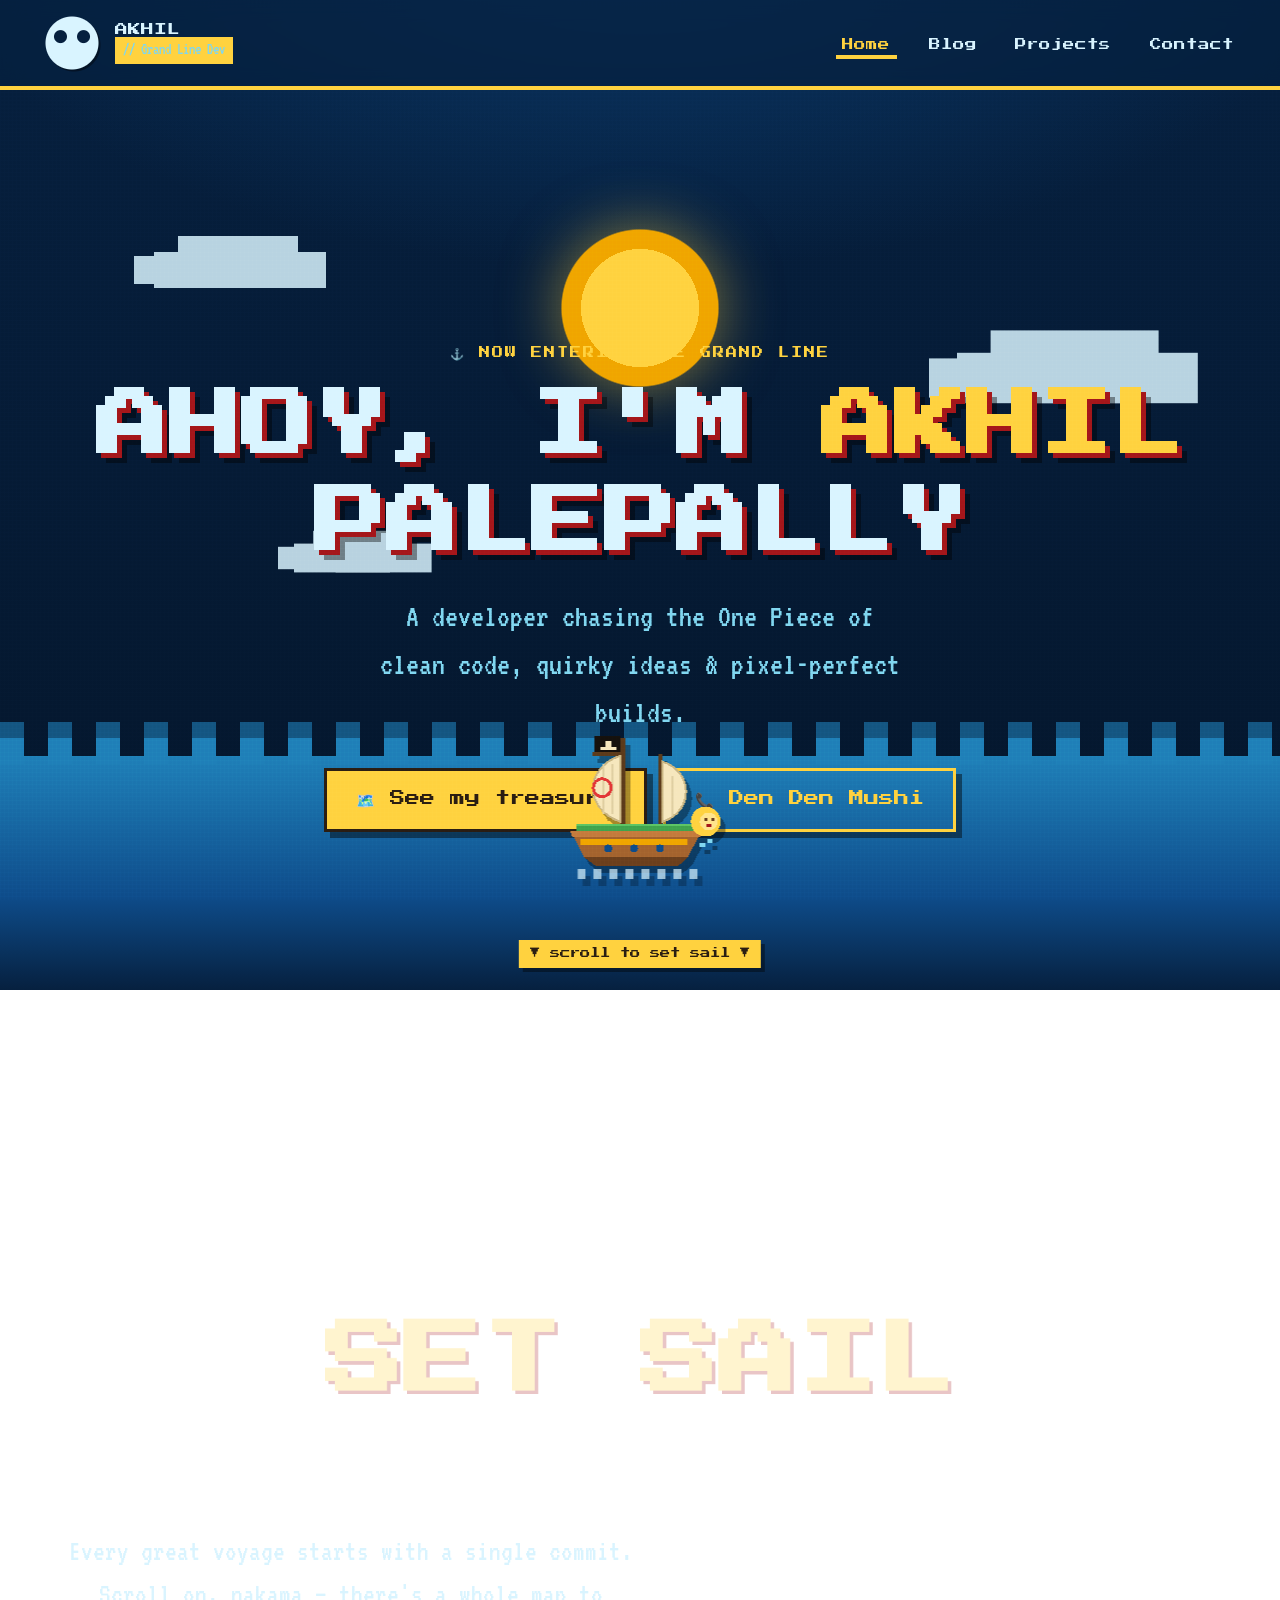
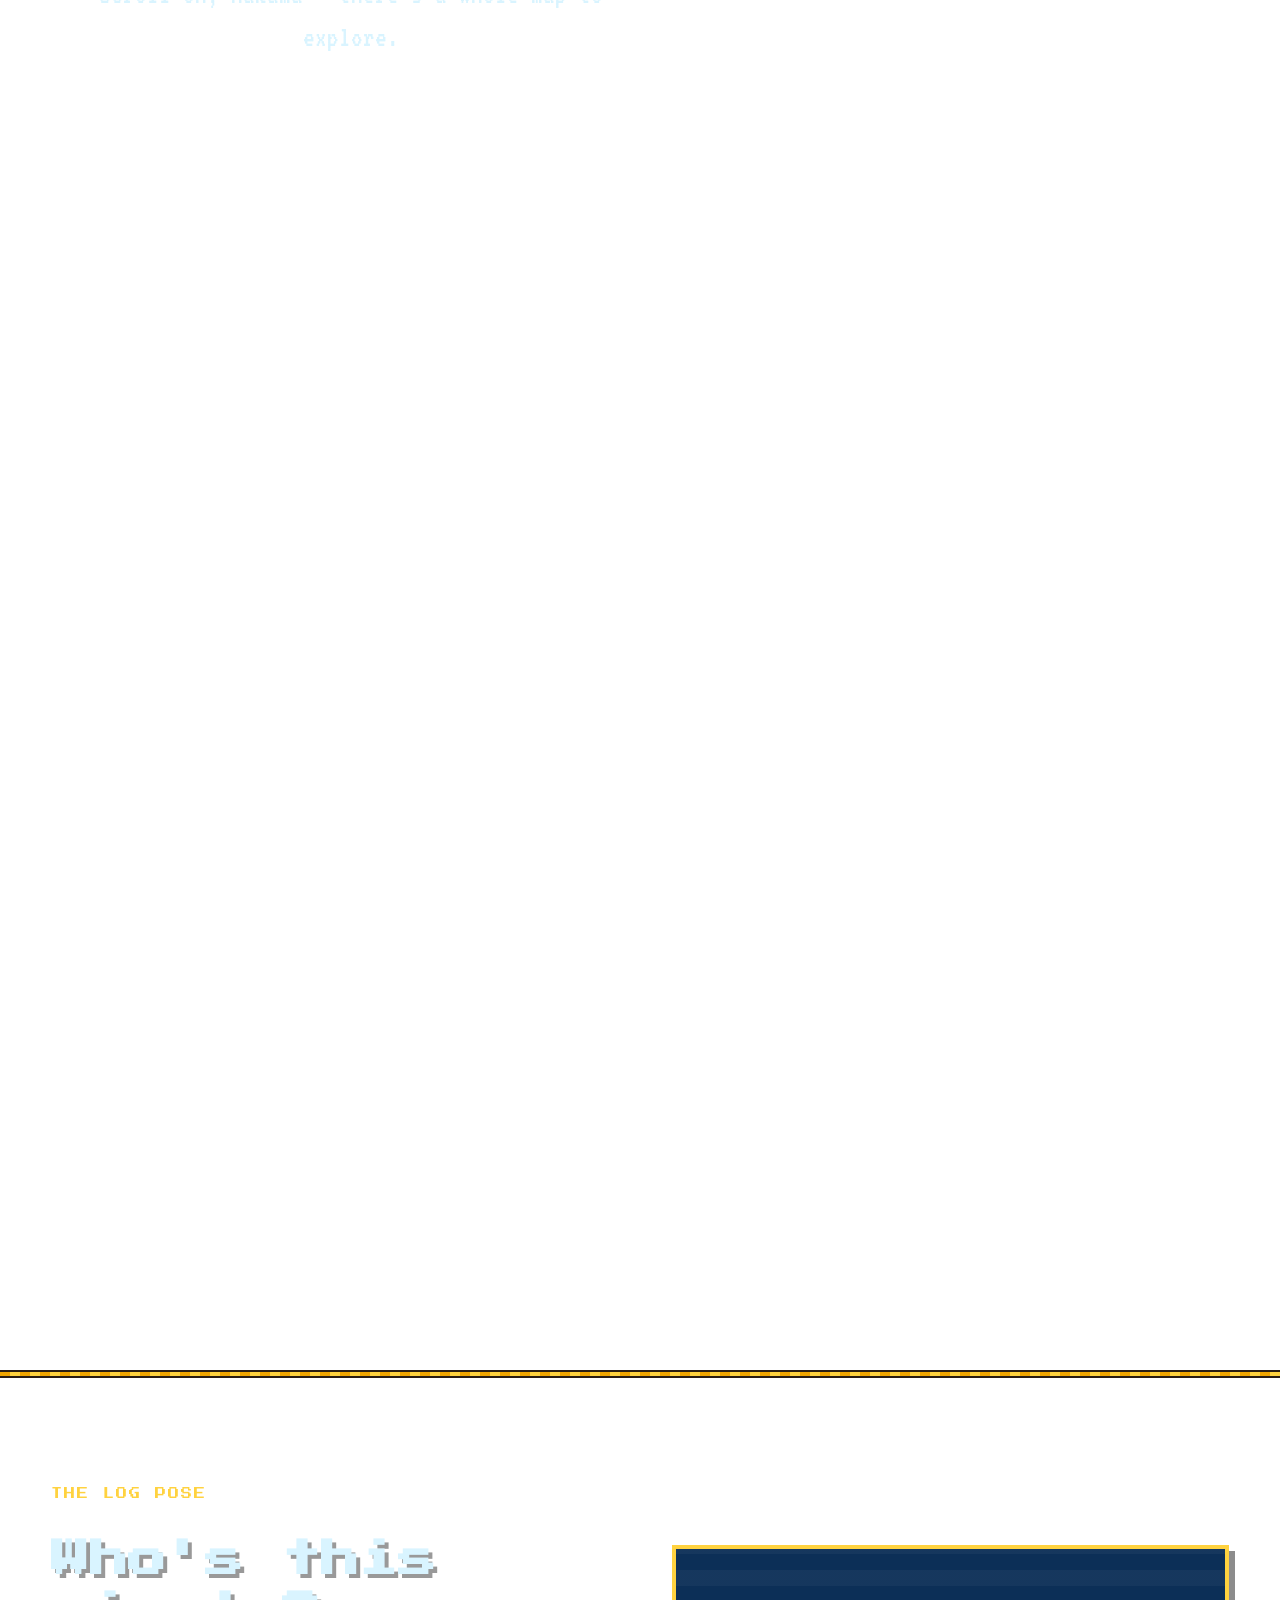
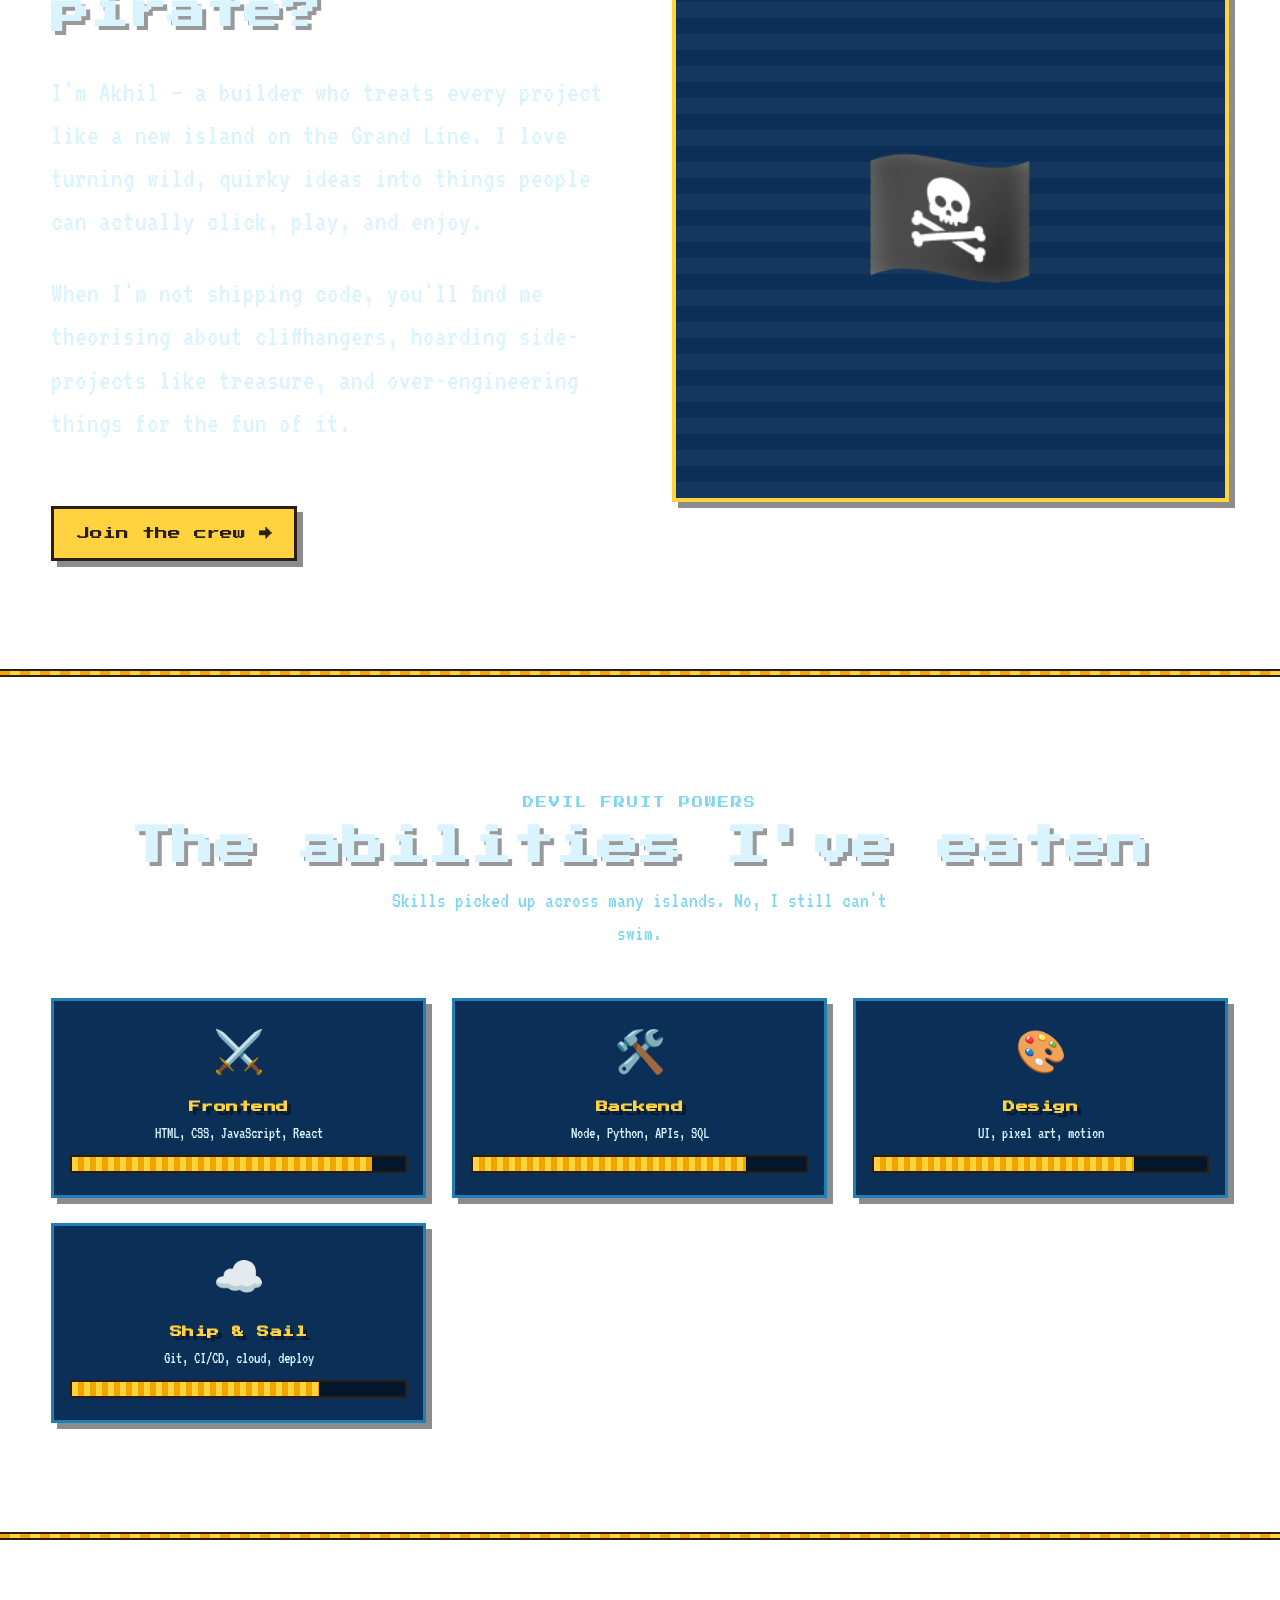
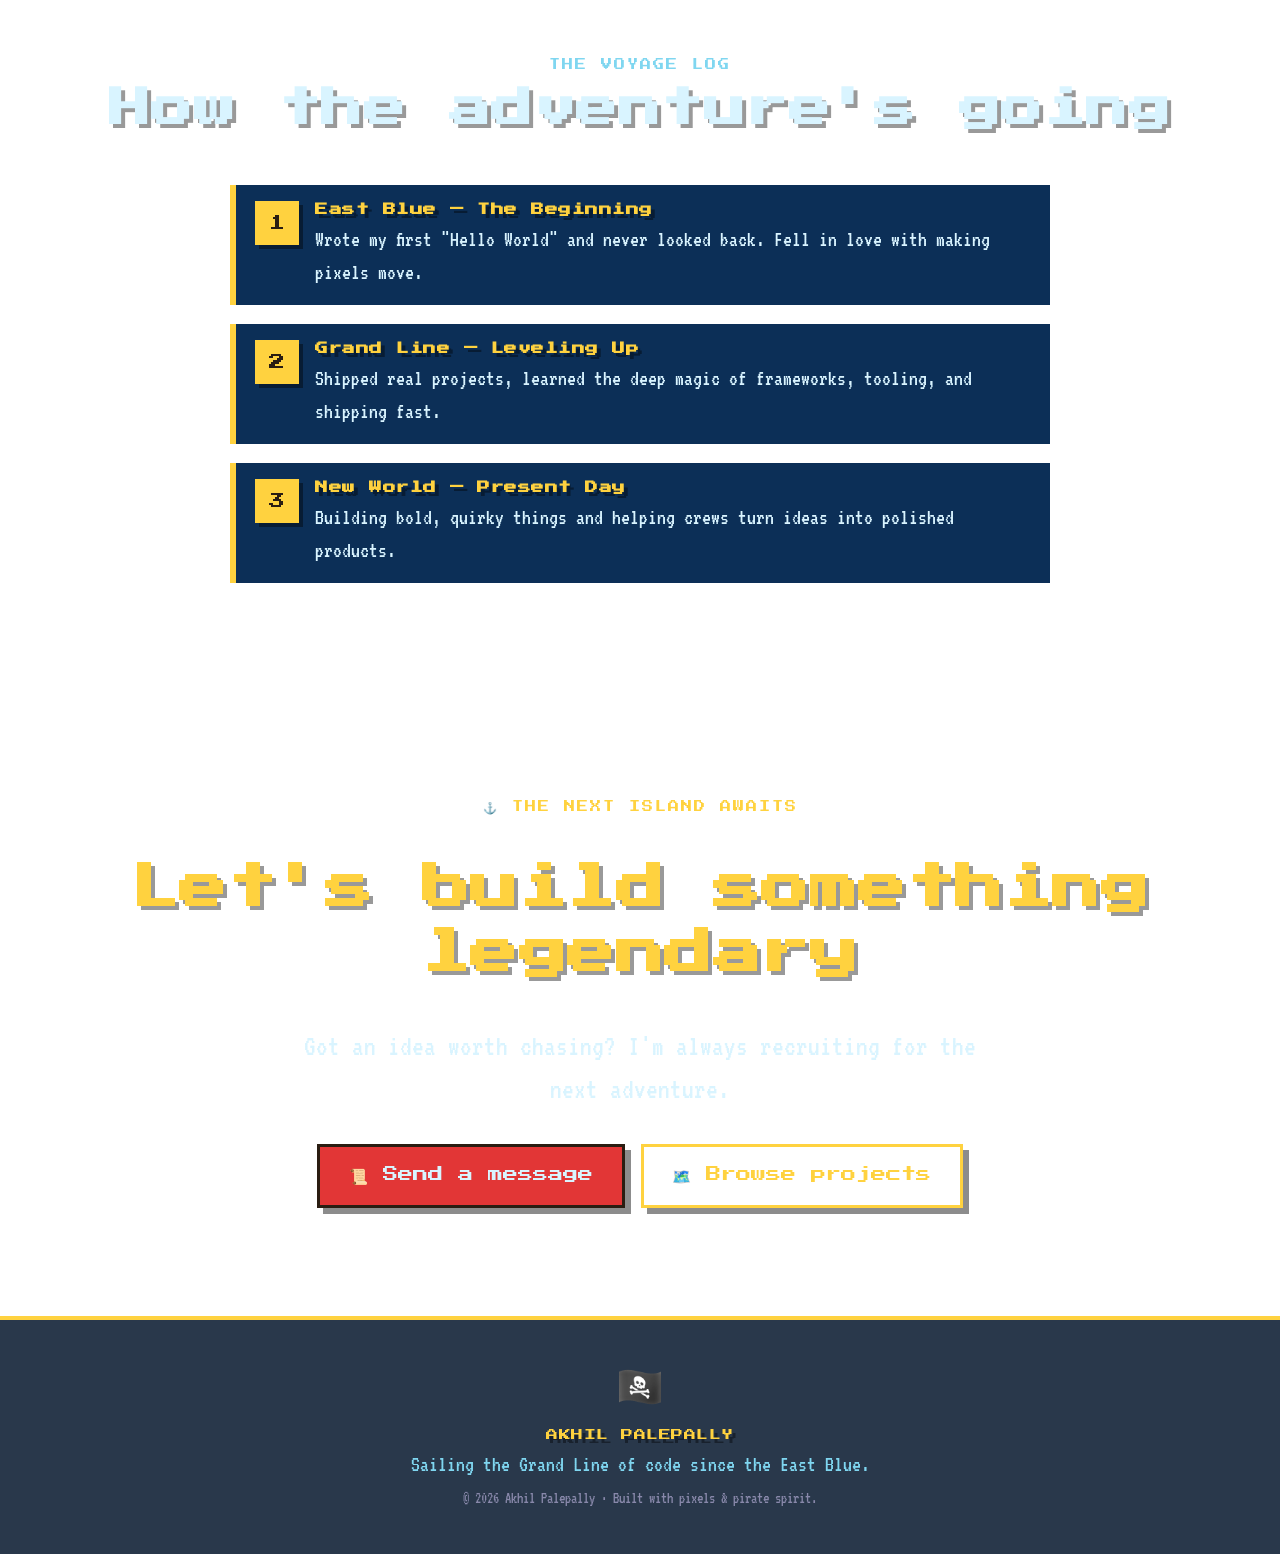
==== index.html @ 84970bdc "init" ====
<!DOCTYPE html>
<html lang="en">
<head>
  <meta charset="UTF-8" />
  <meta name="viewport" content="width=device-width, initial-scale=1.0" />
  <title>Akhil Palepally · Grand Line Dev</title>
  <meta name="description" content="The pixel-pirate portfolio of Akhil Palepally — developer setting sail across the Grand Line of code." />
  <link rel="icon" href="data:image/svg+xml,<svg xmlns='http://www.w3.org/2000/svg' viewBox='0 0 16 16'><text y='14' font-size='14'>🏴‍☠️</text></svg>" />
  <link rel="preconnect" href="https://fonts.googleapis.com" />
  <link rel="preconnect" href="https://fonts.gstatic.com" crossorigin />
  <link href="https://fonts.googleapis.com/css2?family=Press+Start+2P&family=VT323&display=swap" rel="stylesheet" />
  <link rel="stylesheet" href="css/styles.css" />
</head>
<body>
  <div class="progress"></div>
  <div class="sunny-ship" aria-hidden="true"></div>

  <!-- ============================ NAV ============================ -->
  <nav class="nav">
    <a class="brand" href="index.html">
      <span class="skull" aria-hidden="true"></span>
      <span class="name">AKHIL<span class="tag">// Grand Line Dev</span></span>
    </a>
    <button class="nav-toggle" aria-expanded="false" aria-label="Toggle menu">☰</button>
    <ul class="nav-links">
      <li><a href="index.html" class="active">Home</a></li>
      <li><a href="blog.html">Blog</a></li>
      <li><a href="projects.html">Projects</a></li>
      <li><a href="contact.html">Contact</a></li>
    </ul>
  </nav>

  <!-- ============================ HERO =========================== -->
  <header class="hero">
    <div class="hero__layer">
      <div class="hero__sun"></div>
    </div>
    <div class="hero__layer">
      <div class="cloud c1"></div>
      <div class="cloud c2"></div>
      <div class="cloud c3"></div>
    </div>

    <div class="hero__content">
      <p class="eyebrow">⚓ Now entering the Grand Line</p>
      <h1>AHOY, I'M <span class="accent">AKHIL</span><br />PALEPALLY</h1>
      <p class="hero__sub">A developer chasing the One Piece of clean code, quirky ideas &amp; pixel-perfect builds.</p>
      <div class="hero__cta">
        <a class="btn btn--big" href="projects.html">🗺️ See my treasure</a>
        <a class="btn btn--ghost btn--big" href="contact.html">📞 Den Den Mushi</a>
      </div>
    </div>

    <div class="ocean"></div>
    <div class="scroll-hint">▼ scroll to set sail ▼</div>
  </header>

  <!-- ===================== PINNED SCALING ======================= -->
  <section class="pin">
    <div class="pin__stage">
      <div class="wrap">
        <h2 class="pin__title">SET SAIL</h2>
        <p class="pin__sub">Every great voyage starts with a single commit. Scroll on, nakama — there's a whole map to explore.</p>
      </div>
    </div>
  </section>

  <div class="rope"></div>

  <!-- ========================= ABOUT ============================ -->
  <section class="section-pad">
    <div class="wrap split">
      <div class="reveal-left">
        <p class="eyebrow">The Log Pose</p>
        <h2 style="font-size: clamp(1.4rem, 4vw, 2.4rem); color: var(--foam);">Who's this pirate?</h2>
        <p class="lead">I'm Akhil — a builder who treats every project like a new island on the Grand Line. I love turning wild, quirky ideas into things people can actually click, play, and enjoy.</p>
        <p class="lead">When I'm not shipping code, you'll find me theorising about cliffhangers, hoarding side-projects like treasure, and over-engineering things for the fun of it.</p>
        <a class="btn mt-2" href="contact.html">Join the crew →</a>
      </div>
      <div class="reveal-right panel-art">🏴‍☠️</div>
    </div>
  </section>

  <div class="rope"></div>

  <!-- ====================== DEVIL FRUITS ======================== -->
  <section class="section-pad">
    <div class="wrap">
      <div class="section-head reveal">
        <p class="eyebrow">Devil Fruit Powers</p>
        <h2>The abilities I've eaten</h2>
        <p>Skills picked up across many islands. No, I still can't swim.</p>
      </div>

      <div class="grid">
        <div class="fruit reveal d1">
          <div class="emoji">⚔️</div>
          <h3>Frontend</h3>
          <p>HTML, CSS, JavaScript, React</p>
          <div class="meter"><span data-fill="90"></span></div>
        </div>
        <div class="fruit reveal d2">
          <div class="emoji">🛠️</div>
          <h3>Backend</h3>
          <p>Node, Python, APIs, SQL</p>
          <div class="meter"><span data-fill="82"></span></div>
        </div>
        <div class="fruit reveal d3">
          <div class="emoji">🎨</div>
          <h3>Design</h3>
          <p>UI, pixel art, motion</p>
          <div class="meter"><span data-fill="78"></span></div>
        </div>
        <div class="fruit reveal d4">
          <div class="emoji">☁️</div>
          <h3>Ship &amp; Sail</h3>
          <p>Git, CI/CD, cloud, deploy</p>
          <div class="meter"><span data-fill="74"></span></div>
        </div>
      </div>
    </div>
  </section>

  <div class="rope"></div>

  <!-- ======================== JOURNEY =========================== -->
  <section class="section-pad">
    <div class="wrap">
      <div class="section-head reveal">
        <p class="eyebrow">The Voyage Log</p>
        <h2>How the adventure's going</h2>
      </div>
      <div class="journey" style="max-width: 820px; margin-inline: auto;">
        <div class="step reveal d1">
          <span class="num">1</span>
          <div>
            <h3>East Blue — The Beginning</h3>
            <p>Wrote my first "Hello World" and never looked back. Fell in love with making pixels move.</p>
          </div>
        </div>
        <div class="step reveal d2">
          <span class="num">2</span>
          <div>
            <h3>Grand Line — Leveling Up</h3>
            <p>Shipped real projects, learned the deep magic of frameworks, tooling, and shipping fast.</p>
          </div>
        </div>
        <div class="step reveal d3">
          <span class="num">3</span>
          <div>
            <h3>New World — Present Day</h3>
            <p>Building bold, quirky things and helping crews turn ideas into polished products.</p>
          </div>
        </div>
      </div>
    </div>
  </section>

  <!-- ========================== CTA ============================= -->
  <section class="section-pad">
    <div class="wrap center reveal-zoom">
      <p class="eyebrow">⚓ The next island awaits</p>
      <h2 style="font-size: clamp(1.5rem, 5vw, 3rem); color: var(--straw);">Let's build something legendary</h2>
      <p class="lead" style="margin-inline: auto;">Got an idea worth chasing? I'm always recruiting for the next adventure.</p>
      <div class="hero__cta mt-2">
        <a class="btn btn--red btn--big" href="contact.html">📜 Send a message</a>
        <a class="btn btn--ghost btn--big" href="projects.html">🗺️ Browse projects</a>
      </div>
    </div>
  </section>

  <!-- ========================= FOOTER =========================== -->
  <footer class="footer">
    <div class="jolly">🏴‍☠️</div>
    <p class="pixel" style="font-size: 0.75rem; color: var(--straw);">AKHIL PALEPALLY</p>
    <p>Sailing the Grand Line of code since the East Blue.</p>
    <p class="small">© <span data-year></span> Akhil Palepally · Built with pixels &amp; pirate spirit.</p>
  </footer>

  <script src="js/main.js"></script>
</body>
</html>
---- css/styles.css ----
/* =========================================================================
   GRAND LINE — One Piece pixel-themed personal site
   Shared stylesheet: pixel aesthetic + Apple-style scroll "flow"
   ========================================================================= */

/* ----------------------------- Design tokens ---------------------------- */
:root {
  /* Sea & sky */
  --ocean-deep: #06203f;
  --ocean: #0e4c8a;
  --ocean-light: #1f7fb8;
  --sky: #7fd6f0;
  --foam: #d9f4ff;

  /* Straw Hat crew palette */
  --straw: #ffd23f;        /* hat yellow   */
  --gold: #f0a500;         /* treasure     */
  --red: #e23636;          /* Luffy red    */
  --crimson: #a4161a;      /* deep red     */
  --parchment: #f6e7bd;    /* map cream    */
  --parchment-2: #efd79a;
  --ink: #2a1d12;          /* brown ink    */
  --ink-soft: #5b4a36;

  /* UI */
  --bg: #06203f;
  --panel: #0c2f57;
  --line: rgba(255, 210, 63, 0.25);
  --shadow: 6px 6px 0 rgba(0, 0, 0, 0.45);
  --shadow-sm: 4px 4px 0 rgba(0, 0, 0, 0.4);

  --font-pixel: "Press Start 2P", monospace;
  --font-read: "VT323", "Press Start 2P", monospace;

  --maxw: 1180px;
  --ease: cubic-bezier(0.22, 0.7, 0.2, 1);
}

/* ------------------------------- Reset ---------------------------------- */
*,
*::before,
*::after { box-sizing: border-box; }

html {
  scroll-behavior: smooth;
  /* keep pixel art crisp */
  -webkit-font-smoothing: none;
}

body {
  margin: 0;
  font-family: var(--font-read);
  font-size: 22px;
  line-height: 1.5;
  color: var(--foam);
  background:
    radial-gradient(1200px 600px at 50% -10%, #0a3a6b 0%, transparent 60%),
    linear-gradient(180deg, var(--ocean-deep) 0%, #04162c 100%);
  background-attachment: fixed;
  overflow-x: hidden;
  cursor: crosshair;
  image-rendering: pixelated;
}

img { image-rendering: pixelated; max-width: 100%; display: block; }

a { color: var(--straw); text-decoration: none; }

h1, h2, h3, .pixel {
  font-family: var(--font-pixel);
  line-height: 1.35;
  letter-spacing: 0.5px;
  text-shadow: var(--shadow-sm);
}

/* dotted "scanline / pixel grid" overlay for retro vibe */
body::after {
  content: "";
  position: fixed;
  inset: 0;
  pointer-events: none;
  z-index: 9998;
  background-image:
    linear-gradient(rgba(255, 255, 255, 0.025) 1px, transparent 1px),
    linear-gradient(90deg, rgba(255, 255, 255, 0.025) 1px, transparent 1px);
  background-size: 4px 4px;
  mix-blend-mode: overlay;
}

/* --------------------------- Scroll progress ---------------------------- */
.progress {
  position: fixed;
  top: 0;
  left: 0;
  height: 6px;
  width: 0%;
  background: repeating-linear-gradient(
    90deg, var(--straw) 0 8px, var(--gold) 8px 16px);
  z-index: 10000;
  box-shadow: 0 2px 0 rgba(0, 0, 0, 0.5);
}

/* ------------------------------- Navbar --------------------------------- */
.nav {
  position: sticky;
  top: 0;
  z-index: 9999;
  display: flex;
  align-items: center;
  justify-content: space-between;
  gap: 1rem;
  padding: 0.7rem clamp(1rem, 4vw, 2.5rem);
  background: rgba(6, 32, 63, 0.72);
  backdrop-filter: blur(10px);
  border-bottom: 4px solid var(--straw);
  transition: transform 0.4s var(--ease), background 0.4s var(--ease);
}
.nav.hide { transform: translateY(-120%); }

.brand {
  display: flex;
  align-items: center;
  gap: 0.7rem;
  font-family: var(--font-pixel);
  font-size: 0.8rem;
  color: var(--foam);
}
.brand:hover { color: var(--straw); }
.brand .name { line-height: 1.1; }
.brand .tag {
  display: block;
  font-family: var(--font-read);
  font-size: 1rem;
  color: var(--sky);
}

.nav-links {
  display: flex;
  align-items: center;
  gap: clamp(0.5rem, 2vw, 1.6rem);
  list-style: none;
  margin: 0;
  padding: 0;
}
.nav-links a {
  font-family: var(--font-pixel);
  font-size: 0.72rem;
  color: var(--foam);
  padding: 0.45rem 0.4rem;
  position: relative;
  transition: color 0.25s var(--ease), transform 0.25s var(--ease);
}
.nav-links a::after {
  content: "";
  position: absolute;
  left: 0;
  bottom: -2px;
  height: 4px;
  width: 0%;
  background: var(--straw);
  transition: width 0.3s var(--ease);
}
.nav-links a:hover { color: var(--straw); transform: translateY(-2px); }
.nav-links a:hover::after,
.nav-links a.active::after { width: 100%; }
.nav-links a.active { color: var(--straw); }

.nav-toggle {
  display: none;
  background: var(--straw);
  border: none;
  color: var(--ink);
  font-family: var(--font-pixel);
  font-size: 0.8rem;
  padding: 0.5rem 0.7rem;
  cursor: pointer;
  box-shadow: var(--shadow-sm);
}

/* ------------------------------ Buttons --------------------------------- */
.btn {
  display: inline-flex;
  align-items: center;
  gap: 0.6rem;
  font-family: var(--font-pixel);
  font-size: 0.8rem;
  padding: 0.95rem 1.4rem;
  border: 3px solid var(--ink);
  background: var(--straw);
  color: var(--ink);
  box-shadow: var(--shadow);
  cursor: pointer;
  transition: transform 0.12s var(--ease), box-shadow 0.12s var(--ease),
    background 0.25s var(--ease);
  text-shadow: none;
}
.btn:hover { transform: translate(-2px, -2px); box-shadow: 8px 8px 0 rgba(0,0,0,0.5); }
.btn:active { transform: translate(4px, 4px); box-shadow: 1px 1px 0 rgba(0,0,0,0.5); }

.btn--ghost {
  background: transparent;
  color: var(--straw);
  border-color: var(--straw);
}
.btn--red { background: var(--red); color: var(--foam); border-color: var(--ink); }
.btn--big { font-size: 0.95rem; padding: 1.1rem 1.8rem; }

/* ------------------------------ Layout ---------------------------------- */
.wrap { width: min(var(--maxw), 92vw); margin-inline: auto; }

section { position: relative; }

.section-pad { padding: clamp(4rem, 12vh, 9rem) 0; }

.eyebrow {
  font-family: var(--font-pixel);
  font-size: 0.7rem;
  color: var(--straw);
  letter-spacing: 2px;
  text-transform: uppercase;
  margin: 0 0 1rem;
}

.lead {
  font-size: clamp(1.2rem, 2.5vw, 1.8rem);
  color: var(--foam);
  max-width: 60ch;
}

/* ------------------------------- HERO ----------------------------------- */
.hero {
  position: relative;
  min-height: 100vh;
  display: grid;
  place-items: center;
  text-align: center;
  overflow: hidden;
  padding: 6rem 1rem 0;
}

/* parallax sky layers */
.hero__layer {
  position: absolute;
  inset: 0;
  will-change: transform;
  pointer-events: none;
}
.hero__sun {
  position: absolute;
  top: 12%;
  left: 50%;
  width: 220px;
  height: 220px;
  transform: translateX(-50%);
  background: radial-gradient(circle, var(--straw) 0 38%, var(--gold) 38% 50%, transparent 51%);
  filter: drop-shadow(0 0 30px rgba(255, 210, 63, 0.5));
  border-radius: 50%;
}
.cloud {
  position: absolute;
  width: 120px;
  height: 36px;
  background: var(--foam);
  border-radius: 0;
  box-shadow:
    24px -16px 0 0 var(--foam),
    52px 0 0 0 var(--foam),
    -24px 0 0 -4px var(--foam);
  opacity: 0.85;
}
.cloud.c1 { top: 18%; left: 12%; }
.cloud.c2 { top: 30%; right: 14%; transform: scale(1.4); }
.cloud.c3 { top: 50%; left: 22%; transform: scale(0.8); }

.hero__content { position: relative; z-index: 5; }

.hero h1 {
  font-size: clamp(1.7rem, 6.5vw, 4.5rem);
  margin: 0 0 1.2rem;
  color: var(--foam);
  text-shadow: 5px 5px 0 var(--crimson), 10px 10px 0 rgba(0,0,0,0.4);
}
.hero h1 .accent { color: var(--straw); }

.hero__sub {
  font-size: clamp(1.2rem, 3vw, 2rem);
  color: var(--sky);
  margin: 0 auto 2rem;
  max-width: 40ch;
}

.hero__cta { display: flex; gap: 1rem; justify-content: center; flex-wrap: wrap; }

/* animated pixel ocean at the bottom of the hero */
.ocean {
  position: absolute;
  left: 0;
  right: 0;
  bottom: 0;
  height: 26vh;
  min-height: 160px;
  z-index: 3;
  background: linear-gradient(180deg, var(--ocean-light), var(--ocean) 60%, var(--ocean-deep));
}
.ocean::before,
.ocean::after {
  content: "";
  position: absolute;
  top: -18px;
  left: 0;
  width: 200%;
  height: 26px;
  background:
    repeating-linear-gradient(90deg,
      var(--ocean-light) 0 24px, transparent 24px 48px);
  animation: waves 6s linear infinite;
}
.ocean::after {
  top: -34px;
  opacity: 0.6;
  animation-duration: 9s;
  animation-direction: reverse;
}
@keyframes waves {
  from { transform: translateX(0); }
  to { transform: translateX(-48px); }
}

/* bobbing scroll hint */
.scroll-hint {
  position: absolute;
  bottom: 1.4rem;
  left: 50%;
  transform: translateX(-50%);
  z-index: 6;
  font-family: var(--font-pixel);
  font-size: 0.65rem;
  color: var(--ink);
  background: var(--straw);
  padding: 0.4rem 0.7rem;
  box-shadow: var(--shadow-sm);
  animation: bob 1.8s ease-in-out infinite;
}
@keyframes bob {
  0%, 100% { transform: translate(-50%, 0); }
  50% { transform: translate(-50%, 8px); }
}

/* -------------------- Apple-style scroll reveal -------------------------- */
.reveal {
  opacity: 0;
  transform: translateY(48px);
  transition: opacity 0.9s var(--ease), transform 0.9s var(--ease);
  will-change: transform, opacity;
}
.reveal.in-view { opacity: 1; transform: none; }

.reveal-left  { opacity: 0; transform: translateX(-60px); transition: all 0.9s var(--ease); }
.reveal-right { opacity: 0; transform: translateX(60px);  transition: all 0.9s var(--ease); }
.reveal-zoom  { opacity: 0; transform: scale(0.82);       transition: all 0.9s var(--ease); }
.reveal-left.in-view,
.reveal-right.in-view,
.reveal-zoom.in-view { opacity: 1; transform: none; }

/* stagger helper (set via inline style or these classes) */
.d1 { transition-delay: 0.1s; }
.d2 { transition-delay: 0.2s; }
.d3 { transition-delay: 0.3s; }
.d4 { transition-delay: 0.4s; }
.d5 { transition-delay: 0.5s; }

/* ----------------- Apple-style "pinned" scaling section ------------------ */
.pin {
  height: 220vh;        /* scroll distance that drives the animation */
  position: relative;
}
.pin__stage {
  position: sticky;
  top: 0;
  height: 100vh;
  display: grid;
  place-items: center;
  text-align: center;
  overflow: hidden;
}
.pin__title {
  font-size: clamp(2rem, 9vw, 7rem);
  color: var(--straw);
  text-shadow: 5px 5px 0 var(--crimson);
  /* scale + opacity driven by --p (0..1) from JS */
  transform: scale(calc(0.7 + var(--p, 0) * 0.6));
  opacity: calc(0.25 + var(--p, 0) * 0.75);
  will-change: transform, opacity;
}
.pin__sub {
  margin-top: 1.5rem;
  font-size: clamp(1.1rem, 3vw, 1.8rem);
  color: var(--foam);
  max-width: 50ch;
  opacity: var(--p, 0);
  transform: translateY(calc((1 - var(--p, 0)) * 30px));
}

/* ------------------------------ Cards ----------------------------------- */
.grid {
  display: grid;
  gap: 1.6rem;
  grid-template-columns: repeat(auto-fill, minmax(280px, 1fr));
}

.card {
  background: var(--panel);
  border: 3px solid var(--straw);
  box-shadow: var(--shadow);
  padding: 1.4rem;
  transition: transform 0.2s var(--ease), box-shadow 0.2s var(--ease);
}
.card:hover { transform: translate(-3px, -3px); box-shadow: 10px 10px 0 rgba(0,0,0,0.5); }
.card h3 { color: var(--straw); margin: 0.2rem 0 0.6rem; font-size: 0.95rem; }
.card p { margin: 0.4rem 0; color: var(--foam); }
.card .meta { font-family: var(--font-pixel); font-size: 0.6rem; color: var(--sky); }

.tags { display: flex; flex-wrap: wrap; gap: 0.4rem; margin-top: 0.8rem; }
.tag {
  font-family: var(--font-pixel);
  font-size: 0.55rem;
  color: var(--ink);
  background: var(--straw);
  padding: 0.3rem 0.5rem;
}

/* ---------------------- BOUNTY POSTER (blog/projects) -------------------- */
.poster {
  background:
    radial-gradient(120% 120% at 50% 0%, var(--parchment) 60%, var(--parchment-2) 100%);
  color: var(--ink);
  border: 4px solid #b48a3c;
  box-shadow: var(--shadow);
  padding: 1.2rem;
  position: relative;
  transition: transform 0.25s var(--ease), box-shadow 0.25s var(--ease);
}
.poster::before {
  content: "WANTED";
  display: block;
  font-family: var(--font-pixel);
  font-size: 0.9rem;
  text-align: center;
  color: var(--crimson);
  letter-spacing: 4px;
  margin-bottom: 0.6rem;
  text-shadow: none;
}
.poster:hover { transform: rotate(-1deg) translateY(-4px); box-shadow: 10px 12px 0 rgba(0,0,0,0.5); }
.poster .mug {
  height: 150px;
  display: grid;
  place-items: center;
  background: repeating-linear-gradient(45deg, #e9d49a 0 10px, #e3c987 10px 20px);
  border: 3px solid var(--ink);
  font-size: 4rem;
  margin-bottom: 0.8rem;
}
.poster h3 { color: var(--ink); text-align: center; margin: 0.3rem 0; font-size: 0.85rem; }
.poster .bounty {
  font-family: var(--font-pixel);
  font-size: 0.75rem;
  color: var(--crimson);
  text-align: center;
  border-top: 2px dashed var(--ink);
  border-bottom: 2px dashed var(--ink);
  padding: 0.4rem 0;
  margin: 0.6rem 0;
}
.poster p { color: var(--ink-soft); font-size: 1.05rem; }
.poster .links { display: flex; gap: 0.6rem; justify-content: center; margin-top: 0.8rem; flex-wrap: wrap; }
.poster .links a {
  font-family: var(--font-pixel);
  font-size: 0.55rem;
  color: var(--ink);
  background: var(--straw);
  border: 2px solid var(--ink);
  padding: 0.4rem 0.5rem;
  transition: transform 0.15s var(--ease);
}
.poster .links a:hover { transform: translateY(-2px); }

/* ------------------------- Section headings ----------------------------- */
.section-head { text-align: center; margin-bottom: 3rem; }
.section-head h2 {
  font-size: clamp(1.4rem, 4.5vw, 2.6rem);
  color: var(--foam);
  margin: 0.4rem 0;
}
.section-head p { color: var(--sky); max-width: 55ch; margin: 0.6rem auto 0; }

/* divider rope */
.rope {
  height: 8px;
  width: 100%;
  background: repeating-linear-gradient(90deg, var(--gold) 0 10px, var(--straw) 10px 20px);
  border-top: 2px solid var(--ink);
  border-bottom: 2px solid var(--ink);
  margin: 0;
}

/* ------------------------- Skills / devil fruit ------------------------- */
.fruit {
  text-align: center;
  background: var(--panel);
  border: 3px solid var(--ocean-light);
  box-shadow: var(--shadow);
  padding: 1.4rem 1rem;
  transition: transform 0.25s var(--ease), border-color 0.25s var(--ease);
}
.fruit:hover { transform: translateY(-6px) rotate(-2deg); border-color: var(--straw); }
.fruit .emoji { font-size: 2.6rem; }
.fruit h3 { font-size: 0.75rem; color: var(--straw); margin: 0.8rem 0 0.4rem; }
.fruit p { font-size: 1rem; color: var(--foam); margin: 0; }

/* meter bars */
.meter { background: #04162c; border: 2px solid var(--ink); height: 18px; margin-top: 0.6rem; }
.meter > span {
  display: block;
  height: 100%;
  width: 0;
  background: repeating-linear-gradient(90deg, var(--straw) 0 6px, var(--gold) 6px 12px);
  transition: width 1.4s var(--ease);
}

/* ------------------------------ Forms ----------------------------------- */
.form { display: grid; gap: 1rem; max-width: 640px; }
.form label { font-family: var(--font-pixel); font-size: 0.62rem; color: var(--straw); }
.form input,
.form textarea {
  width: 100%;
  font-family: var(--font-read);
  font-size: 1.2rem;
  color: var(--foam);
  background: #04162c;
  border: 3px solid var(--ocean-light);
  padding: 0.8rem;
  outline: none;
  transition: border-color 0.2s var(--ease), box-shadow 0.2s var(--ease);
}
.form input:focus,
.form textarea:focus { border-color: var(--straw); box-shadow: var(--shadow-sm); }
.form textarea { min-height: 140px; resize: vertical; }
.form .ok { color: var(--sky); font-family: var(--font-pixel); font-size: 0.7rem; }

/* contact info list */
.crew-contact { display: grid; gap: 1.2rem; }
.crew-contact a.row {
  display: flex;
  align-items: center;
  gap: 1rem;
  background: var(--panel);
  border: 3px solid var(--line);
  padding: 1rem 1.2rem;
  color: var(--foam);
  transition: transform 0.2s var(--ease), border-color 0.2s var(--ease);
}
.crew-contact a.row:hover { transform: translateX(6px); border-color: var(--straw); }
.crew-contact .ico { font-size: 1.8rem; }
.crew-contact .label { font-family: var(--font-pixel); font-size: 0.7rem; color: var(--straw); }
.crew-contact .val { font-size: 1.1rem; color: var(--sky); }

/* ------------------------------ Footer ---------------------------------- */
.footer {
  border-top: 4px solid var(--straw);
  background: rgba(4, 22, 44, 0.85);
  padding: 2.5rem 0;
  text-align: center;
}
.footer .jolly { font-size: 2.4rem; margin-bottom: 0.6rem; }
.footer p { color: var(--sky); margin: 0.3rem 0; }
.footer .small { font-size: 1rem; color: var(--ink-soft); color: #88a; }

/* ---------------------------- CSS pixel skull --------------------------- */
.skull {
  width: 64px;
  height: 64px;
  image-rendering: pixelated;
  /* a tiny jolly-roger built from a layered gradient grid */
  background:
    radial-gradient(circle at 32% 40%, #06203f 0 6px, transparent 7px),
    radial-gradient(circle at 68% 40%, #06203f 0 6px, transparent 7px),
    radial-gradient(circle at 50% 50%, var(--foam) 0 26px, transparent 27px);
  position: relative;
  filter: drop-shadow(2px 2px 0 rgba(0,0,0,0.4));
}
.skull::after {
  content: "";
  position: absolute;
  left: 50%;
  bottom: 8px;
  transform: translateX(-50%);
  width: 22px;
  height: 8px;
  background:
    linear-gradient(90deg, var(--foam) 0 5px, transparent 5px 8px,
      var(--foam) 8px 13px, transparent 13px 16px, var(--foam) 16px 22px);
}

/* ------------------------- About / log pose grid ------------------------ */
.split {
  display: grid;
  grid-template-columns: 1fr 1fr;
  gap: clamp(1.5rem, 5vw, 4rem);
  align-items: center;
}
.split .panel-art {
  aspect-ratio: 1;
  display: grid;
  place-items: center;
  background:
    repeating-linear-gradient(0deg, rgba(255,255,255,0.04) 0 16px, transparent 16px 32px),
    var(--panel);
  border: 4px solid var(--straw);
  box-shadow: var(--shadow);
  font-size: clamp(4rem, 14vw, 9rem);
}

/* numbered journey */
.journey { display: grid; gap: 1.2rem; }
.journey .step {
  display: grid;
  grid-template-columns: auto 1fr;
  gap: 1rem;
  align-items: start;
  background: var(--panel);
  border-left: 6px solid var(--straw);
  padding: 1rem 1.2rem;
}
.journey .num {
  font-family: var(--font-pixel);
  font-size: 1rem;
  color: var(--ink);
  background: var(--straw);
  width: 44px;
  height: 44px;
  display: grid;
  place-items: center;
  box-shadow: var(--shadow-sm);
}
.journey h3 { margin: 0 0 0.3rem; font-size: 0.8rem; color: var(--straw); }
.journey p { margin: 0; }

/* ------------------------------ Utilities ------------------------------- */
.center { text-align: center; }
.mt-2 { margin-top: 2rem; }
.muted { color: var(--sky); }

/* ---------------------- THE THOUSAND SUNNY (sailing) -------------------- */
/* Fixed mascot that tacks left/right across the page as you scroll.
   Outer element = horizontal sway (set by JS). Inner = bob/rock (CSS). */
.sunny-ship {
  position: fixed;
  left: 50%;
  bottom: clamp(6px, 3vh, 34px);
  width: clamp(96px, 14vw, 180px);
  z-index: 60;
  pointer-events: none;
  transform: translateX(-50%);
  transition: transform 0.25s linear;
  will-change: transform;
  filter: drop-shadow(5px 7px 0 rgba(0, 0, 0, 0.35));
}
.sunny-ship .ship-inner {
  transform-origin: 50% 80%;
  animation: ship-bob 3.4s ease-in-out infinite;
}
.sunny-ship svg { width: 100%; height: auto; display: block; }

/* little wake under the ship */
.sunny-ship .wake {
  position: absolute;
  left: 50%;
  bottom: -6px;
  width: 70%;
  height: 10px;
  transform: translateX(-50%);
  background: repeating-linear-gradient(90deg,
    var(--foam) 0 8px, transparent 8px 16px);
  opacity: 0.7;
  animation: ship-wake 1.6s linear infinite;
}
@keyframes ship-bob {
  0%, 100% { transform: translateY(0) rotate(-2deg); }
  50% { transform: translateY(-8px) rotate(2deg); }
}
@keyframes ship-wake {
  from { background-position: 0 0; }
  to { background-position: 16px 0; }
}

@media (max-width: 540px) {
  .sunny-ship { opacity: 0.9; width: 92px; }
}
@media (prefers-reduced-motion: reduce) {
  .sunny-ship .ship-inner { animation: none; }
  .sunny-ship .wake { animation: none; }
}

/* ----------------------------- Responsive ------------------------------- */
@media (max-width: 820px) {
  body { font-size: 20px; }
  .nav-links {
    position: fixed;
    inset: 64px 0 auto 0;
    flex-direction: column;
    gap: 0;
    background: rgba(6, 32, 63, 0.97);
    border-bottom: 4px solid var(--straw);
    transform: translateY(-150%);
    transition: transform 0.4s var(--ease);
    padding: 1rem 0;
  }
  .nav-links.open { transform: translateY(0); }
  .nav-links a { padding: 1rem; width: 100%; text-align: center; }
  .nav-toggle { display: inline-block; }
  .split { grid-template-columns: 1fr; }
  .pin { height: 180vh; }
}

@media (prefers-reduced-motion: reduce) {
  html { scroll-behavior: auto; }
  *, *::before, *::after {
    animation-duration: 0.001ms !important;
    transition-duration: 0.001ms !important;
  }
  .reveal, .reveal-left, .reveal-right, .reveal-zoom { opacity: 1; transform: none; }
}
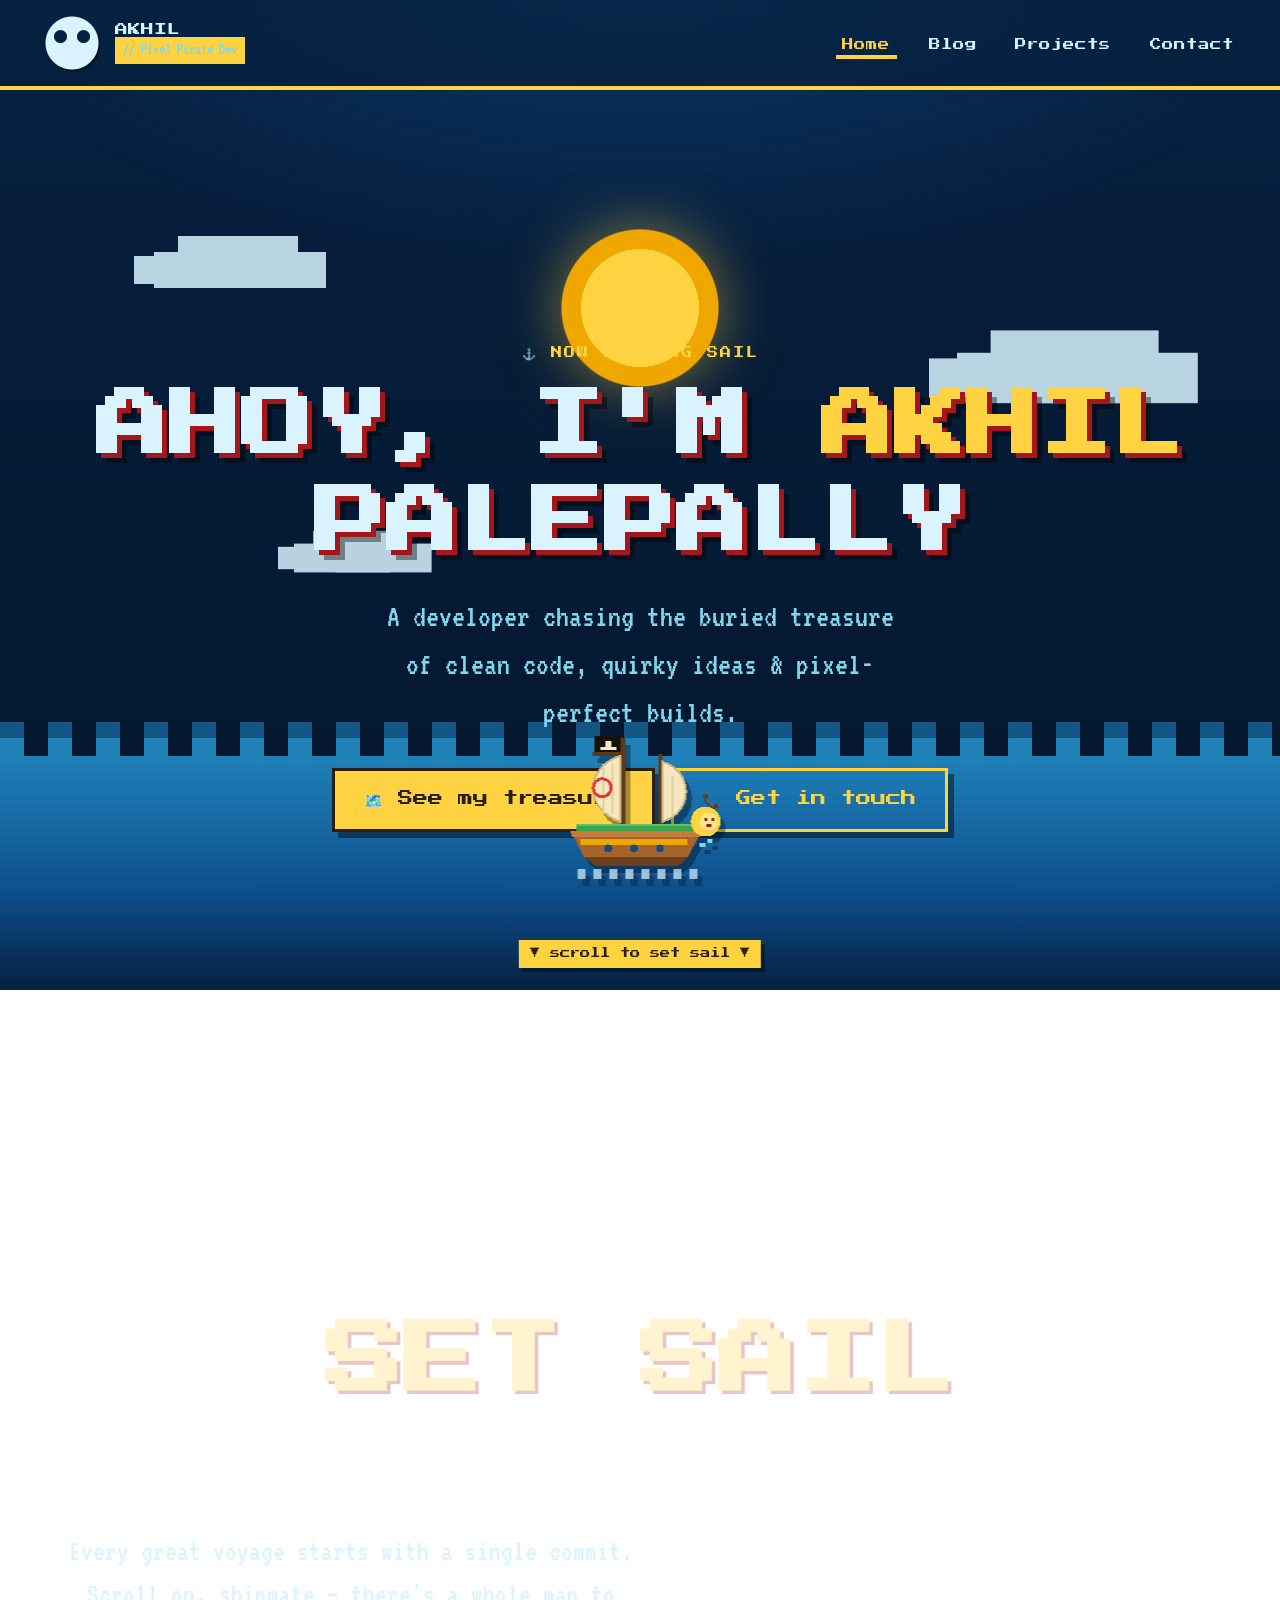
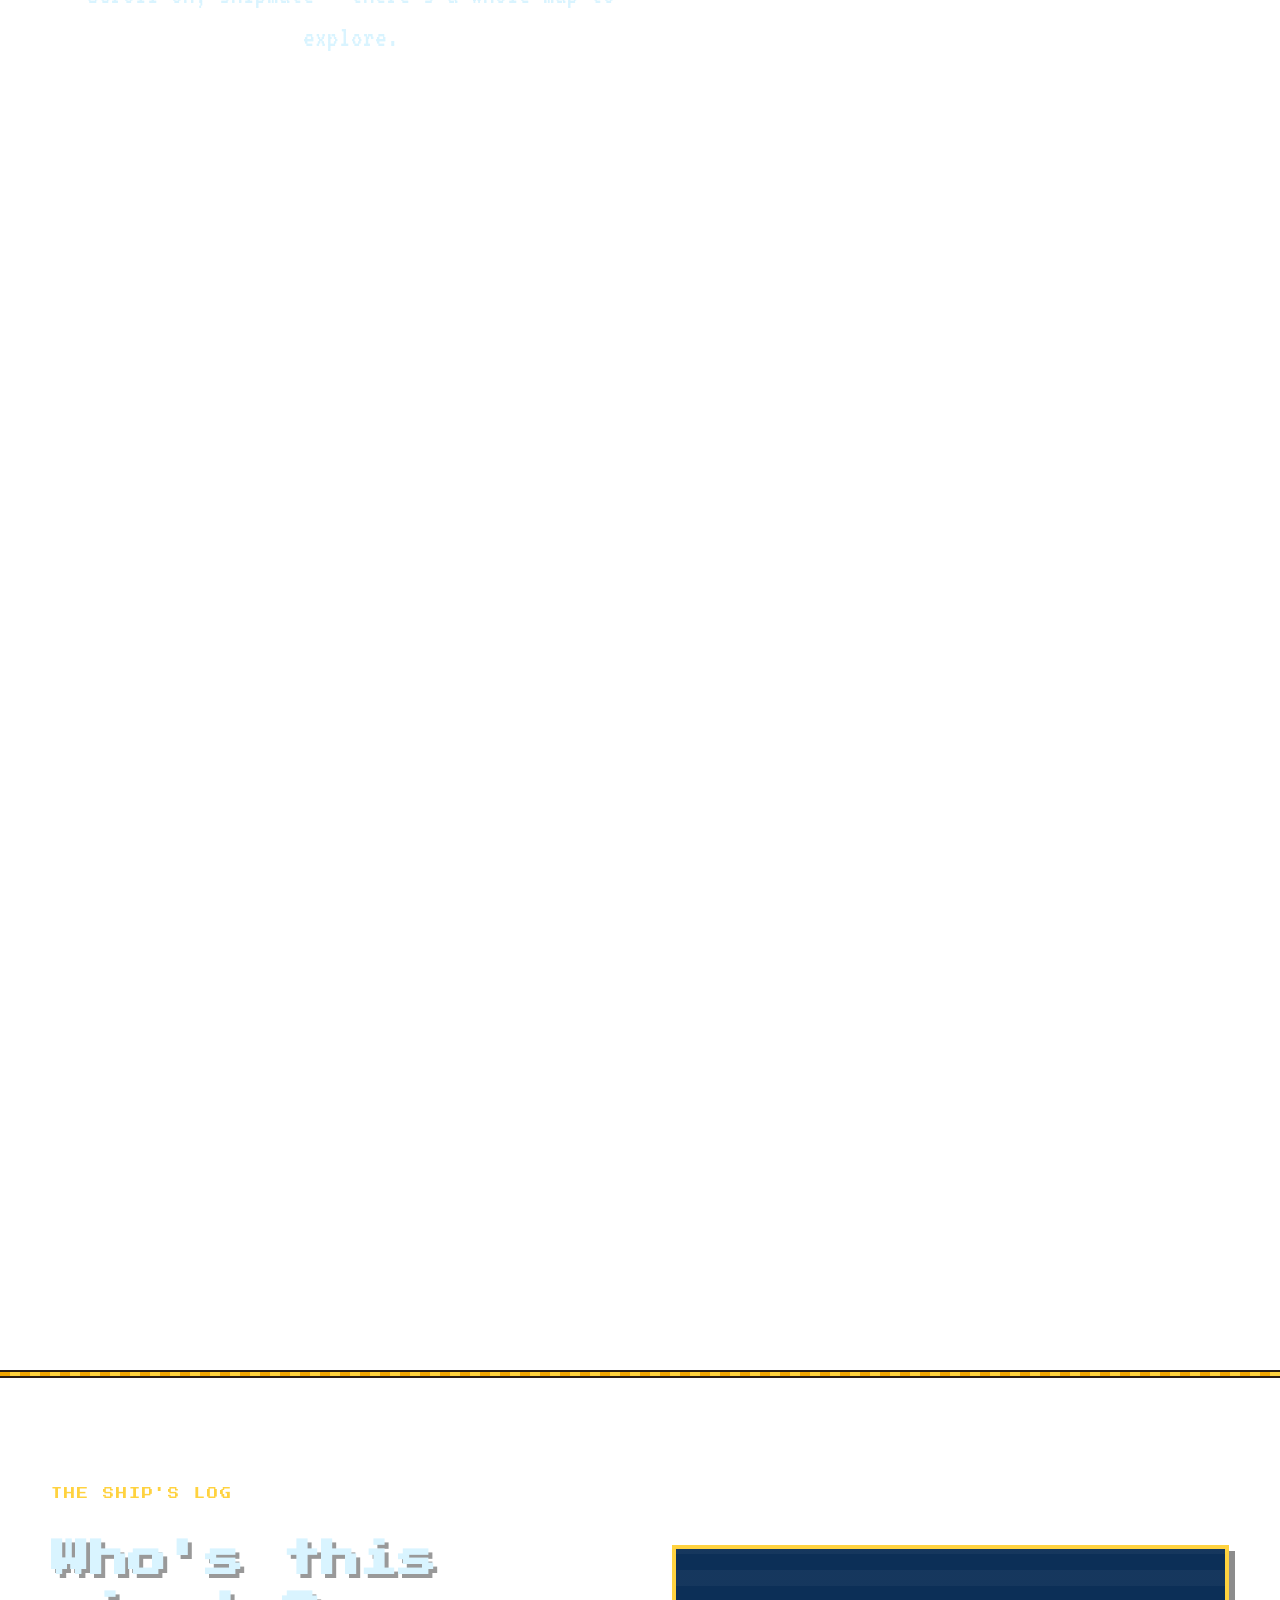
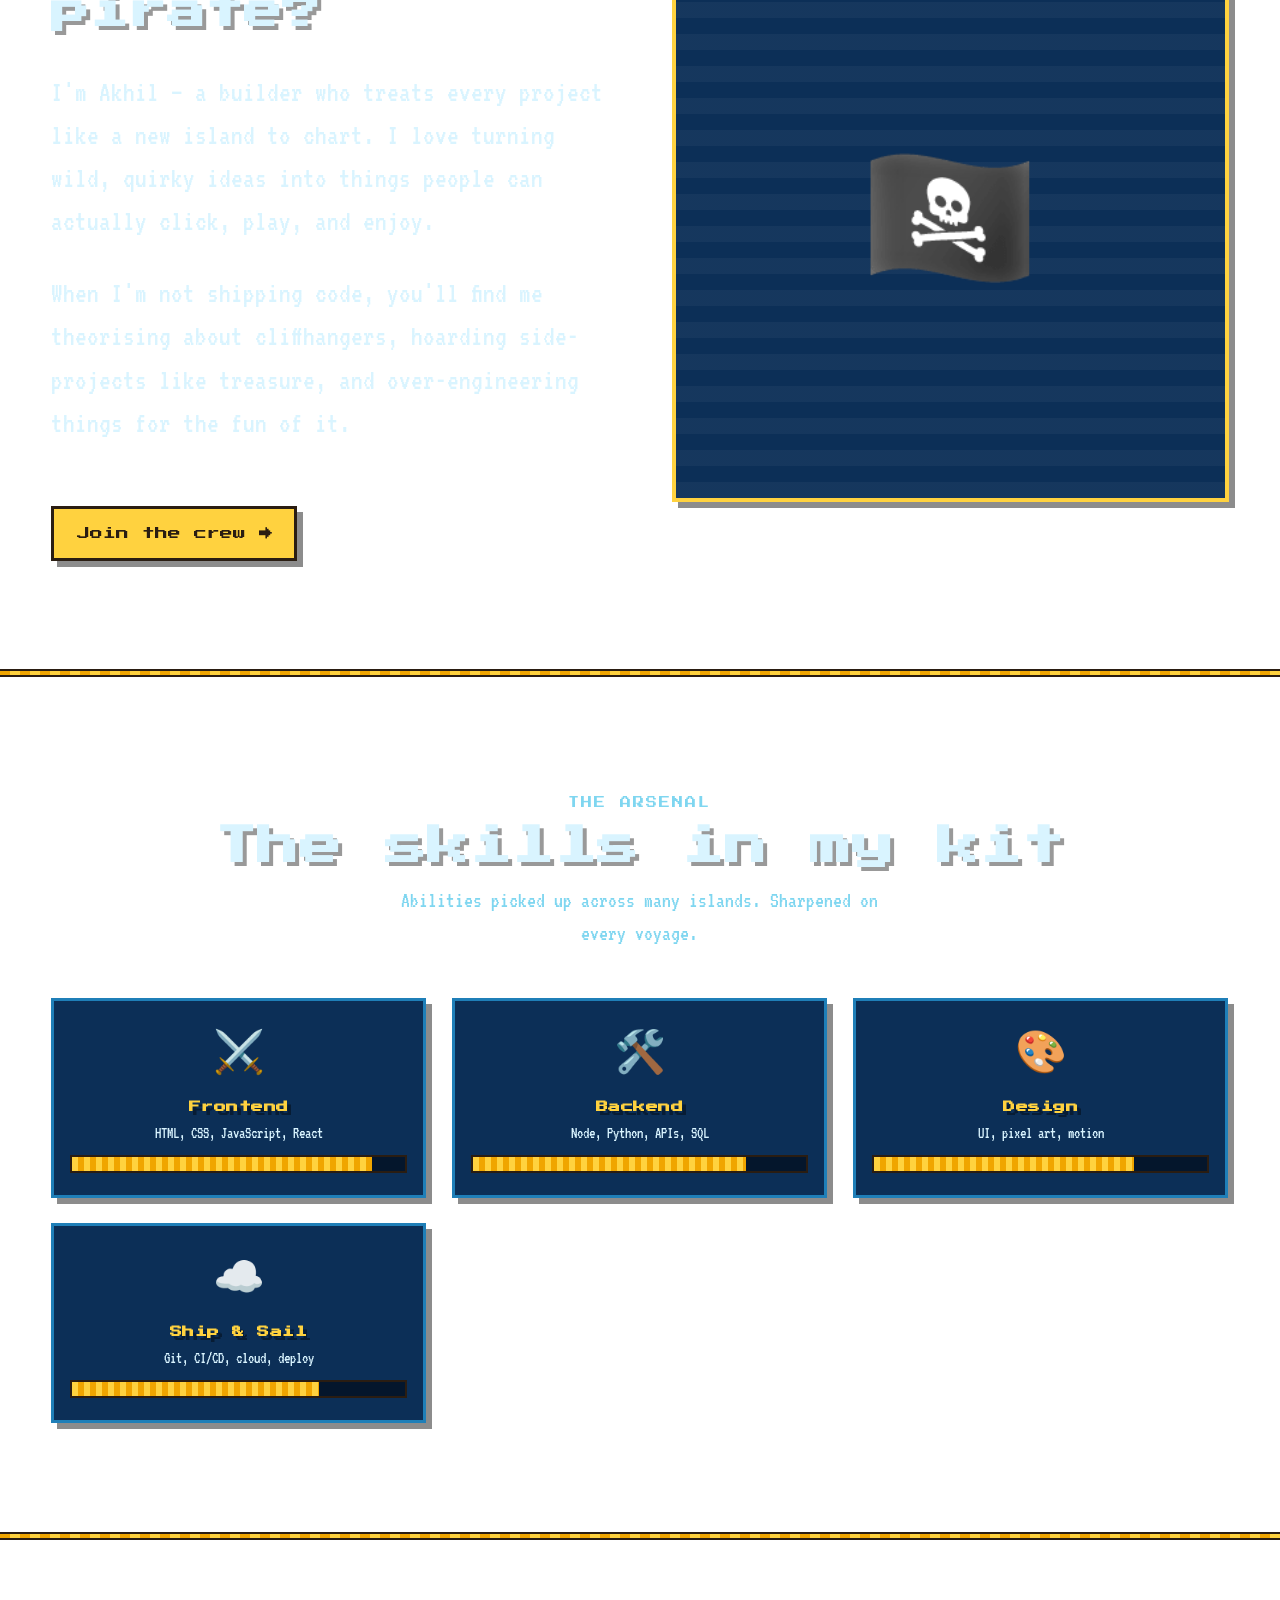
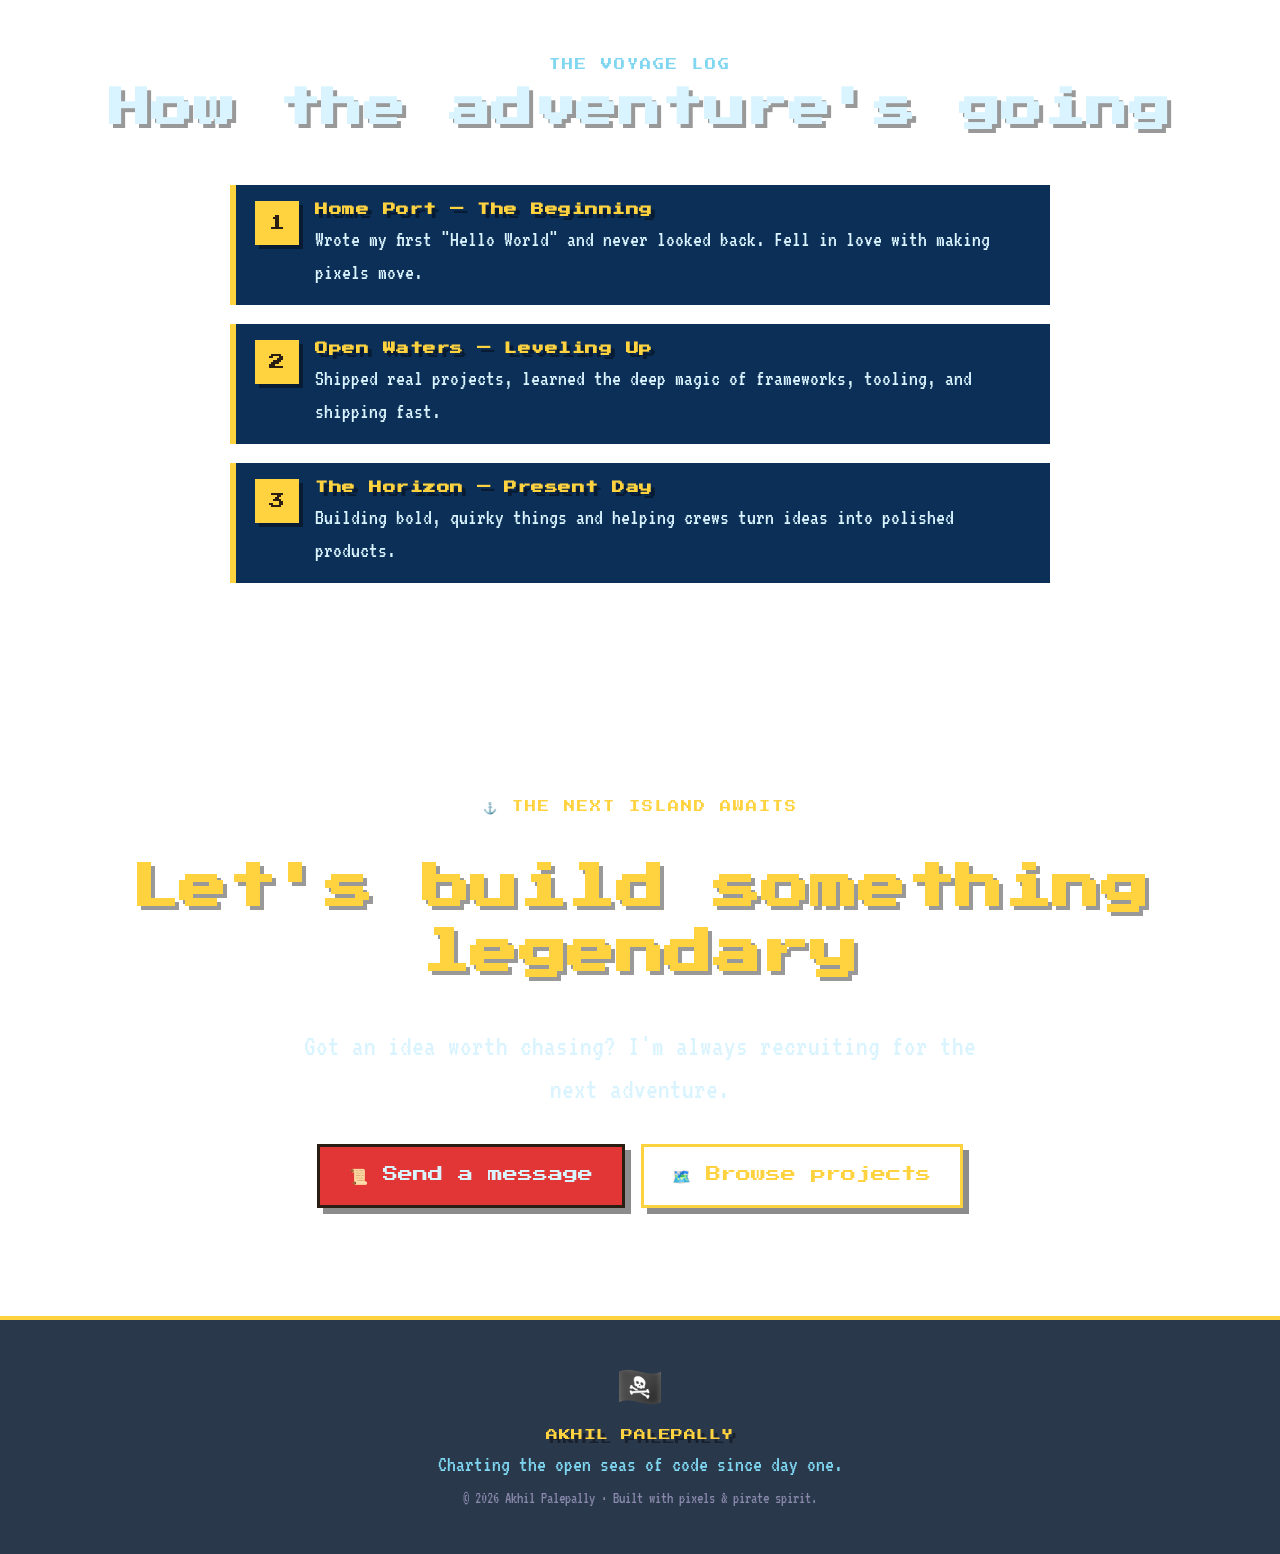
==== commit 50ac2a2e: "changed pirate lingo" ====
--- a/index.html
+++ b/index.html
@@ -3,8 +3,8 @@
 <head>
   <meta charset="UTF-8" />
   <meta name="viewport" content="width=device-width, initial-scale=1.0" />
-  <title>Akhil Palepally · Grand Line Dev</title>
-  <meta name="description" content="The pixel-pirate portfolio of Akhil Palepally — developer setting sail across the Grand Line of code." />
+  <title>Akhil Palepally · Pixel Pirate Dev</title>
+  <meta name="description" content="The pixel-pirate portfolio of Akhil Palepally — developer setting sail across the seven seas of code." />
   <link rel="icon" href="data:image/svg+xml,<svg xmlns='http://www.w3.org/2000/svg' viewBox='0 0 16 16'><text y='14' font-size='14'>🏴‍☠️</text></svg>" />
   <link rel="preconnect" href="https://fonts.googleapis.com" />
   <link rel="preconnect" href="https://fonts.gstatic.com" crossorigin />
@@ -13,13 +13,13 @@
 </head>
 <body>
   <div class="progress"></div>
-  <div class="sunny-ship" aria-hidden="true"></div>
+  <div class="ship" aria-hidden="true"></div>
 
   <!-- ============================ NAV ============================ -->
   <nav class="nav">
     <a class="brand" href="index.html">
       <span class="skull" aria-hidden="true"></span>
-      <span class="name">AKHIL<span class="tag">// Grand Line Dev</span></span>
+      <span class="name">AKHIL<span class="tag">// Pixel Pirate Dev</span></span>
     </a>
     <button class="nav-toggle" aria-expanded="false" aria-label="Toggle menu">☰</button>
     <ul class="nav-links">
@@ -42,12 +42,12 @@
     </div>
 
     <div class="hero__content">
-      <p class="eyebrow">⚓ Now entering the Grand Line</p>
+      <p class="eyebrow">⚓ Now setting sail</p>
       <h1>AHOY, I'M <span class="accent">AKHIL</span><br />PALEPALLY</h1>
-      <p class="hero__sub">A developer chasing the One Piece of clean code, quirky ideas &amp; pixel-perfect builds.</p>
+      <p class="hero__sub">A developer chasing the buried treasure of clean code, quirky ideas &amp; pixel-perfect builds.</p>
       <div class="hero__cta">
         <a class="btn btn--big" href="projects.html">🗺️ See my treasure</a>
-        <a class="btn btn--ghost btn--big" href="contact.html">📞 Den Den Mushi</a>
+        <a class="btn btn--ghost btn--big" href="contact.html">📞 Get in touch</a>
       </div>
     </div>
 
@@ -60,7 +60,7 @@
     <div class="pin__stage">
       <div class="wrap">
         <h2 class="pin__title">SET SAIL</h2>
-        <p class="pin__sub">Every great voyage starts with a single commit. Scroll on, nakama — there's a whole map to explore.</p>
+        <p class="pin__sub">Every great voyage starts with a single commit. Scroll on, shipmate — there's a whole map to explore.</p>
       </div>
     </div>
   </section>
@@ -71,9 +71,9 @@
   <section class="section-pad">
     <div class="wrap split">
       <div class="reveal-left">
-        <p class="eyebrow">The Log Pose</p>
+        <p class="eyebrow">The Ship's Log</p>
         <h2 style="font-size: clamp(1.4rem, 4vw, 2.4rem); color: var(--foam);">Who's this pirate?</h2>
-        <p class="lead">I'm Akhil — a builder who treats every project like a new island on the Grand Line. I love turning wild, quirky ideas into things people can actually click, play, and enjoy.</p>
+        <p class="lead">I'm Akhil — a builder who treats every project like a new island to chart. I love turning wild, quirky ideas into things people can actually click, play, and enjoy.</p>
         <p class="lead">When I'm not shipping code, you'll find me theorising about cliffhangers, hoarding side-projects like treasure, and over-engineering things for the fun of it.</p>
         <a class="btn mt-2" href="contact.html">Join the crew →</a>
       </div>
@@ -83,13 +83,13 @@
 
   <div class="rope"></div>
 
-  <!-- ====================== DEVIL FRUITS ======================== -->
+  <!-- ========================= SKILLS =========================== -->
   <section class="section-pad">
     <div class="wrap">
       <div class="section-head reveal">
-        <p class="eyebrow">Devil Fruit Powers</p>
-        <h2>The abilities I've eaten</h2>
-        <p>Skills picked up across many islands. No, I still can't swim.</p>
+        <p class="eyebrow">The Arsenal</p>
+        <h2>The skills in my kit</h2>
+        <p>Abilities picked up across many islands. Sharpened on every voyage.</p>
       </div>
 
       <div class="grid">
@@ -134,21 +134,21 @@
         <div class="step reveal d1">
           <span class="num">1</span>
           <div>
-            <h3>East Blue — The Beginning</h3>
+            <h3>Home Port — The Beginning</h3>
             <p>Wrote my first "Hello World" and never looked back. Fell in love with making pixels move.</p>
           </div>
         </div>
         <div class="step reveal d2">
           <span class="num">2</span>
           <div>
-            <h3>Grand Line — Leveling Up</h3>
+            <h3>Open Waters — Leveling Up</h3>
             <p>Shipped real projects, learned the deep magic of frameworks, tooling, and shipping fast.</p>
           </div>
         </div>
         <div class="step reveal d3">
           <span class="num">3</span>
           <div>
-            <h3>New World — Present Day</h3>
+            <h3>The Horizon — Present Day</h3>
             <p>Building bold, quirky things and helping crews turn ideas into polished products.</p>
           </div>
         </div>
@@ -173,7 +173,7 @@
   <footer class="footer">
     <div class="jolly">🏴‍☠️</div>
     <p class="pixel" style="font-size: 0.75rem; color: var(--straw);">AKHIL PALEPALLY</p>
-    <p>Sailing the Grand Line of code since the East Blue.</p>
+    <p>Charting the open seas of code since day one.</p>
     <p class="small">© <span data-year></span> Akhil Palepally · Built with pixels &amp; pirate spirit.</p>
   </footer>
 
--- a/css/styles.css
+++ b/css/styles.css
@@ -1,5 +1,5 @@
 /* =========================================================================
-   GRAND LINE — One Piece pixel-themed personal site
+   PIXEL PIRATE — pirate pixel-themed personal site
    Shared stylesheet: pixel aesthetic + Apple-style scroll "flow"
    ========================================================================= */
 
@@ -12,10 +12,10 @@
   --sky: #7fd6f0;
   --foam: #d9f4ff;
 
-  /* Straw Hat crew palette */
+  /* Pirate palette */
   --straw: #ffd23f;        /* hat yellow   */
   --gold: #f0a500;         /* treasure     */
-  --red: #e23636;          /* Luffy red    */
+  --red: #e23636;          /* bright red   */
   --crimson: #a4161a;      /* deep red     */
   --parchment: #f6e7bd;    /* map cream    */
   --parchment-2: #efd79a;
@@ -504,7 +504,7 @@
   margin: 0;
 }
 
-/* ------------------------- Skills / devil fruit ------------------------- */
+/* ----------------------------- Skills cards ----------------------------- */
 .fruit {
   text-align: center;
   background: var(--panel);
@@ -602,7 +602,7 @@
       var(--foam) 8px 13px, transparent 13px 16px, var(--foam) 16px 22px);
 }
 
-/* ------------------------- About / log pose grid ------------------------ */
+/* --------------------------- About / split grid ------------------------- */
 .split {
   display: grid;
   grid-template-columns: 1fr 1fr;
@@ -651,10 +651,10 @@
 .mt-2 { margin-top: 2rem; }
 .muted { color: var(--sky); }
 
-/* ---------------------- THE THOUSAND SUNNY (sailing) -------------------- */
+/* -------------------------- THE SHIP (sailing) -------------------------- */
 /* Fixed mascot that tacks left/right across the page as you scroll.
    Outer element = horizontal sway (set by JS). Inner = bob/rock (CSS). */
-.sunny-ship {
+.ship {
   position: fixed;
   left: 50%;
   bottom: clamp(6px, 3vh, 34px);
@@ -666,14 +666,14 @@
   will-change: transform;
   filter: drop-shadow(5px 7px 0 rgba(0, 0, 0, 0.35));
 }
-.sunny-ship .ship-inner {
+.ship .ship-inner {
   transform-origin: 50% 80%;
   animation: ship-bob 3.4s ease-in-out infinite;
 }
-.sunny-ship svg { width: 100%; height: auto; display: block; }
+.ship svg { width: 100%; height: auto; display: block; }
 
 /* little wake under the ship */
-.sunny-ship .wake {
+.ship .wake {
   position: absolute;
   left: 50%;
   bottom: -6px;
@@ -695,11 +695,11 @@
 }
 
 @media (max-width: 540px) {
-  .sunny-ship { opacity: 0.9; width: 92px; }
+  .ship { opacity: 0.9; width: 92px; }
 }
 @media (prefers-reduced-motion: reduce) {
-  .sunny-ship .ship-inner { animation: none; }
-  .sunny-ship .wake { animation: none; }
+  .ship .ship-inner { animation: none; }
+  .ship .wake { animation: none; }
 }
 
 /* ----------------------------- Responsive ------------------------------- */
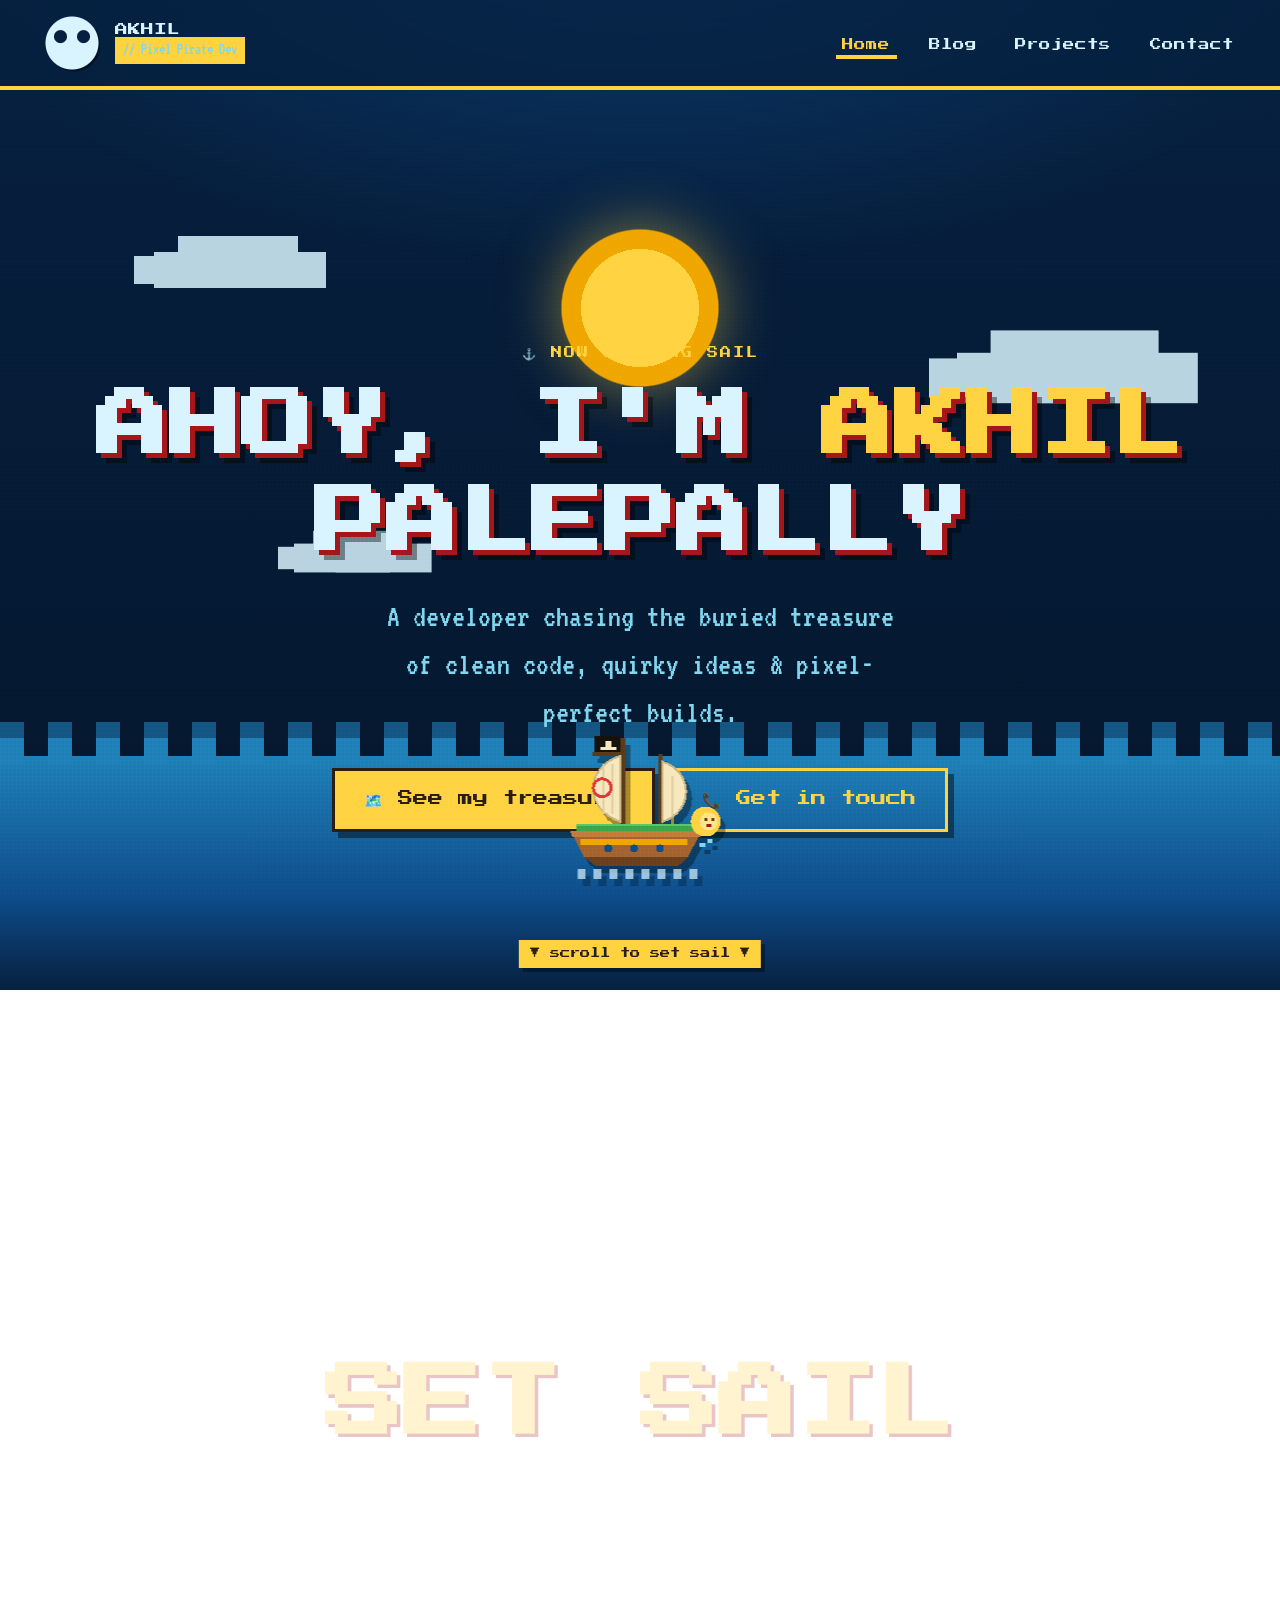
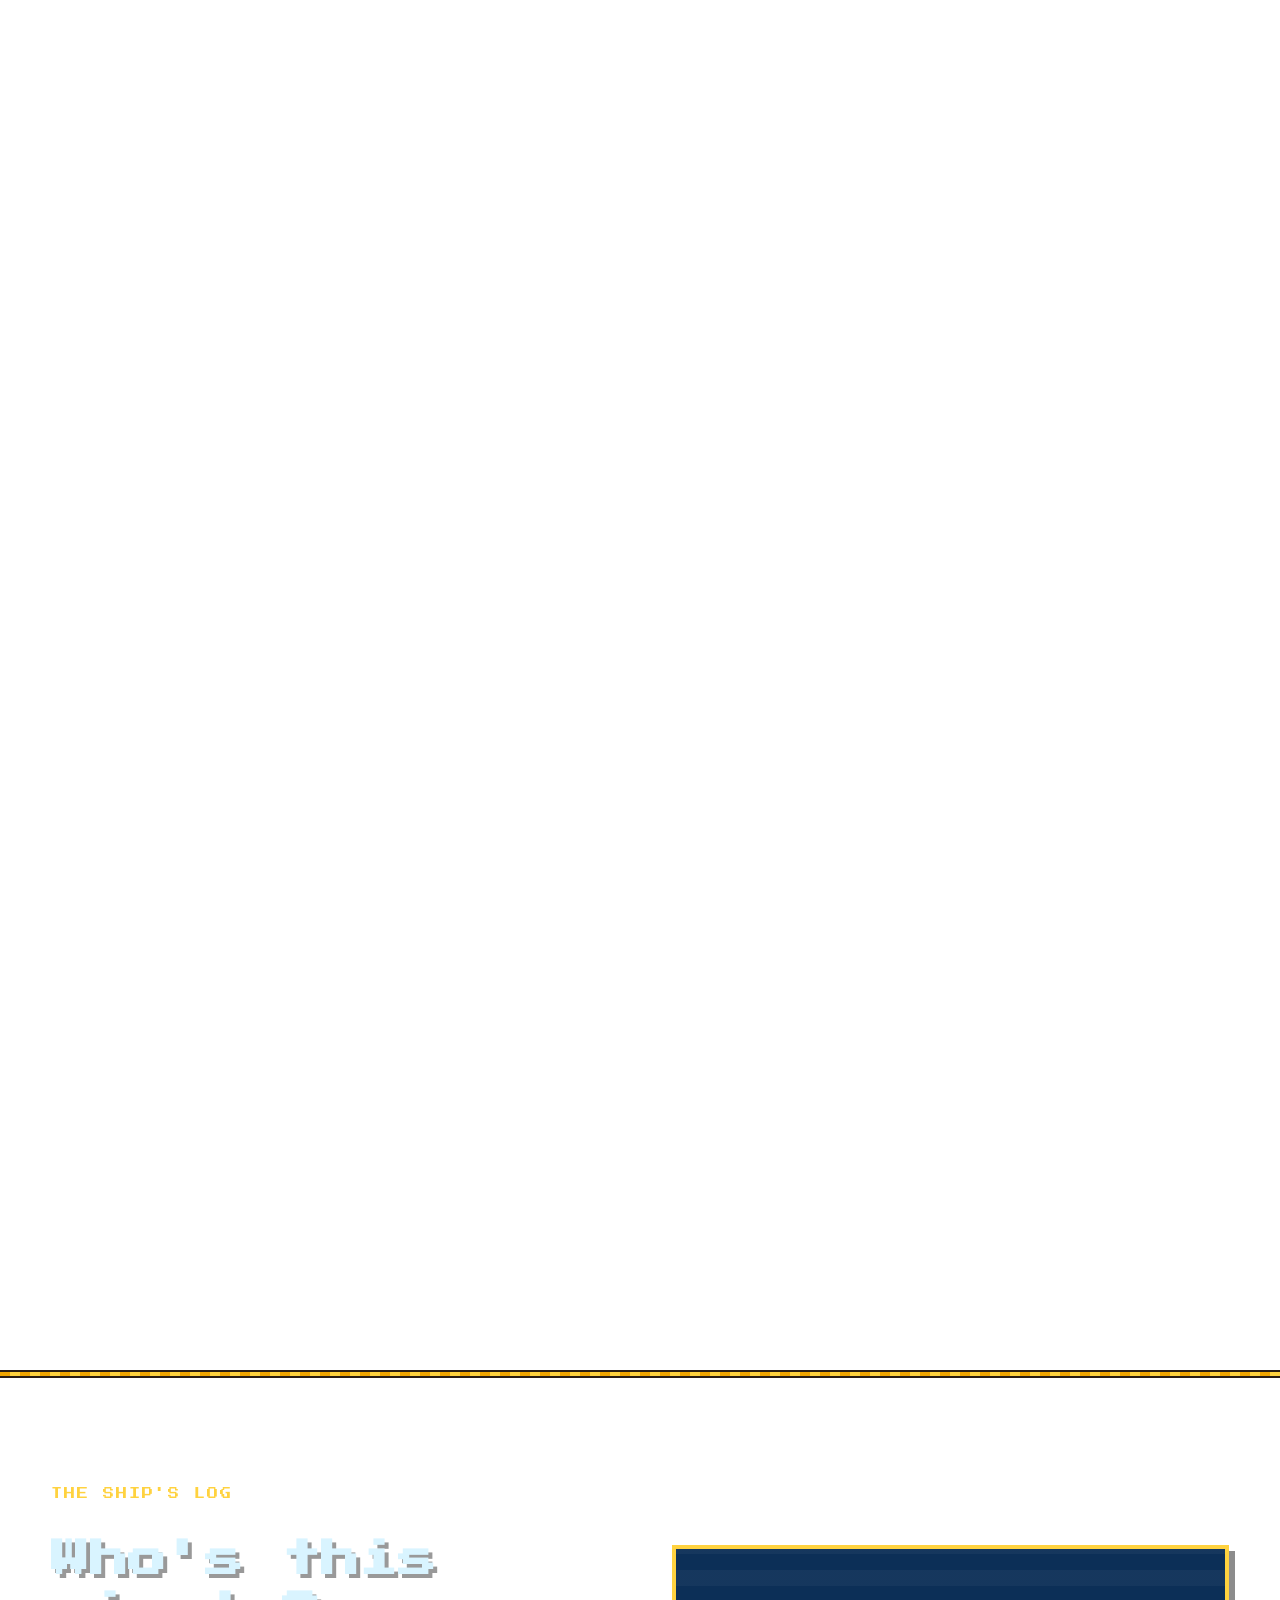
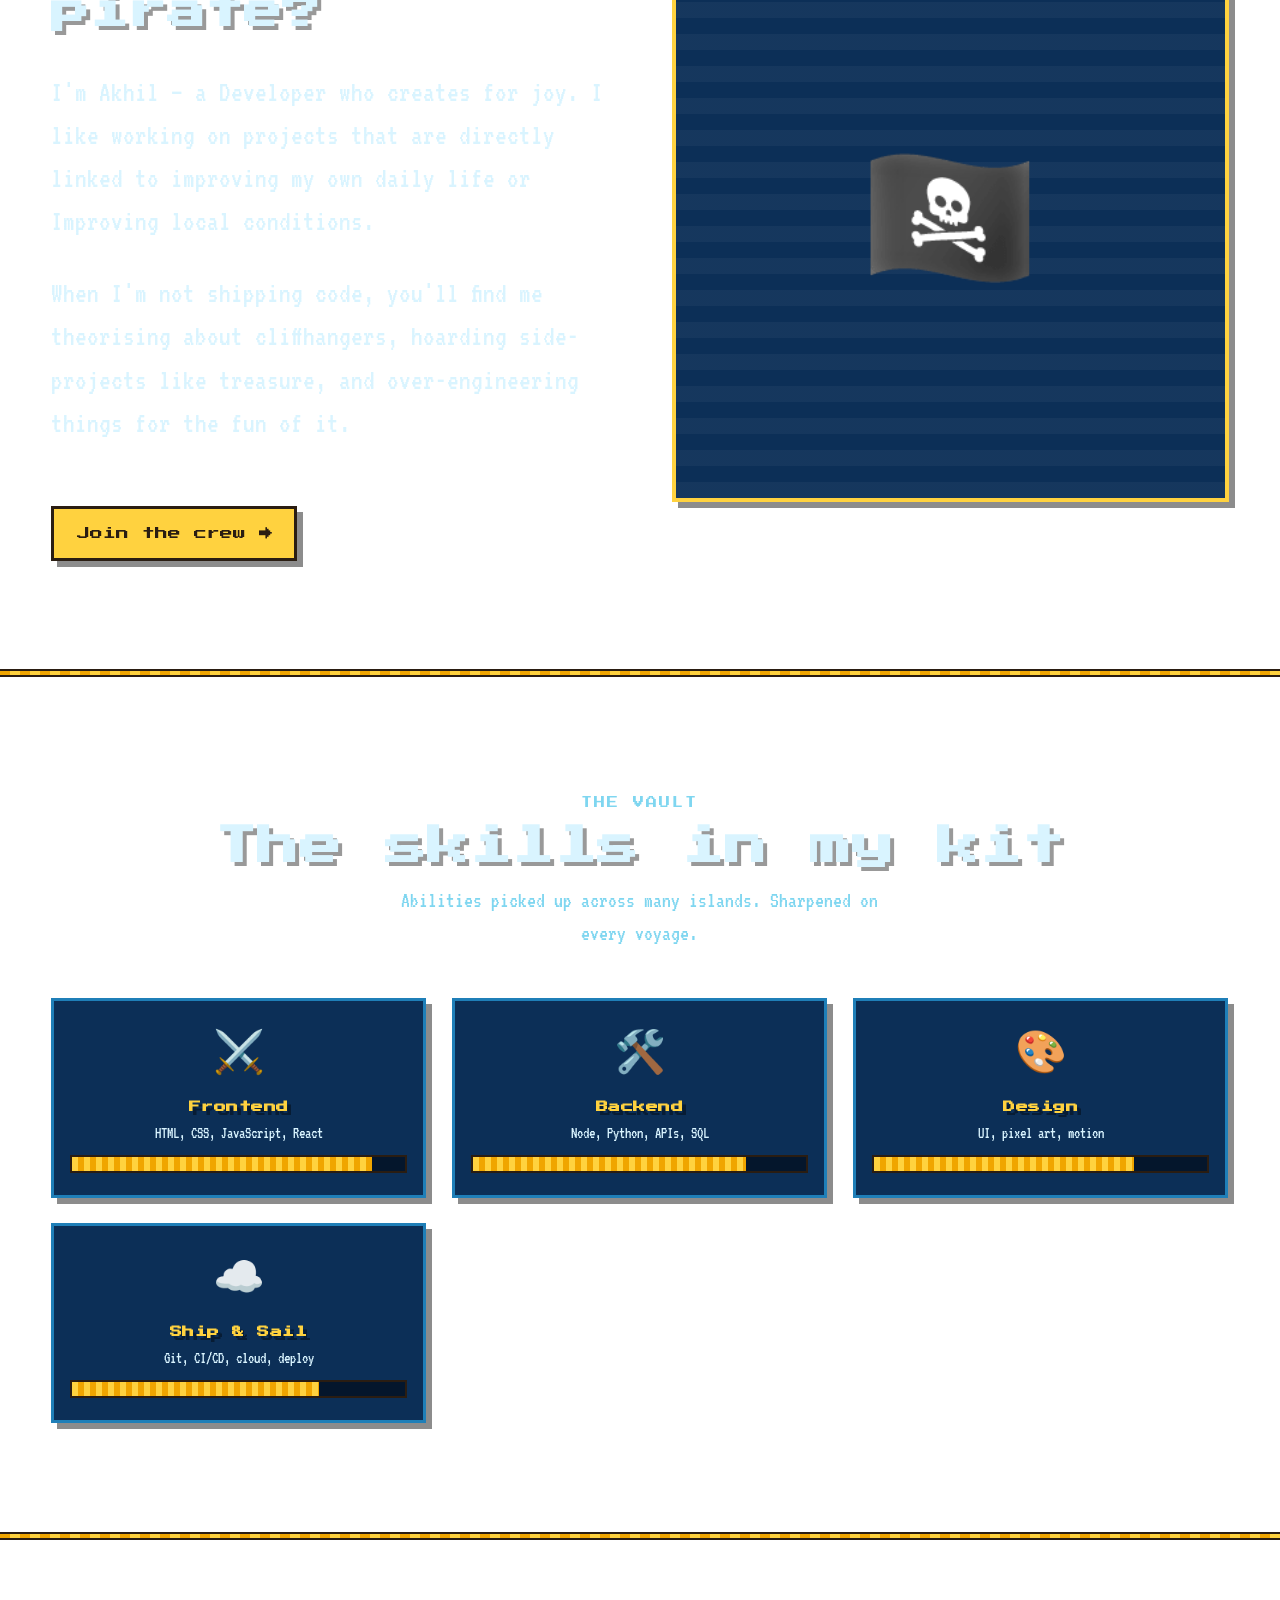
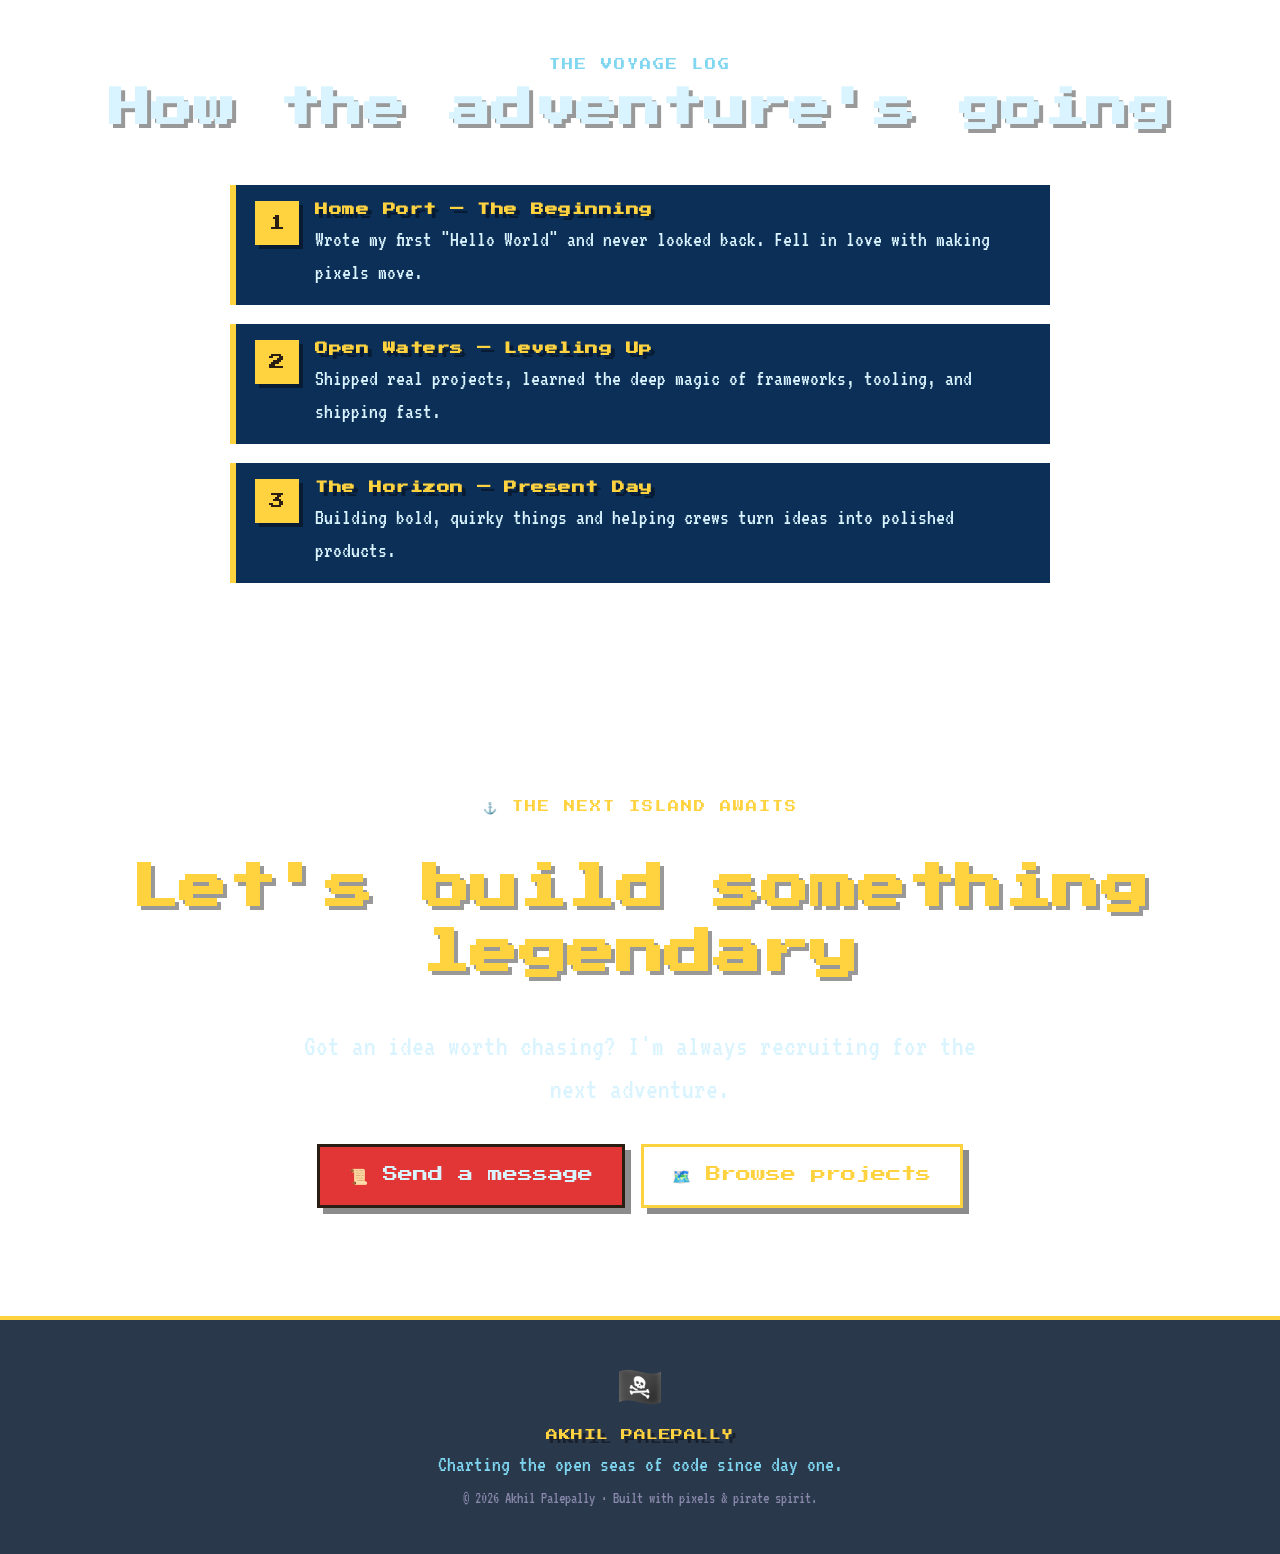
==== commit 16744ac9: "reworked resumes" ====
--- a/index.html
+++ b/index.html
@@ -60,7 +60,7 @@
     <div class="pin__stage">
       <div class="wrap">
         <h2 class="pin__title">SET SAIL</h2>
-        <p class="pin__sub">Every great voyage starts with a single commit. Scroll on, shipmate — there's a whole map to explore.</p>
+        <p class="pin__sub">Every great voyage starts with a single commit.</p>
       </div>
     </div>
   </section>
@@ -73,7 +73,7 @@
       <div class="reveal-left">
         <p class="eyebrow">The Ship's Log</p>
         <h2 style="font-size: clamp(1.4rem, 4vw, 2.4rem); color: var(--foam);">Who's this pirate?</h2>
-        <p class="lead">I'm Akhil — a builder who treats every project like a new island to chart. I love turning wild, quirky ideas into things people can actually click, play, and enjoy.</p>
+        <p class="lead">I'm Akhil — a Developer who creates for joy. I like working on projects that are directly linked to improving my own daily life or Improving local conditions. </p>
         <p class="lead">When I'm not shipping code, you'll find me theorising about cliffhangers, hoarding side-projects like treasure, and over-engineering things for the fun of it.</p>
         <a class="btn mt-2" href="contact.html">Join the crew →</a>
       </div>
@@ -87,7 +87,7 @@
   <section class="section-pad">
     <div class="wrap">
       <div class="section-head reveal">
-        <p class="eyebrow">The Arsenal</p>
+        <p class="eyebrow">The Vault</p>
         <h2>The skills in my kit</h2>
         <p>Abilities picked up across many islands. Sharpened on every voyage.</p>
       </div>
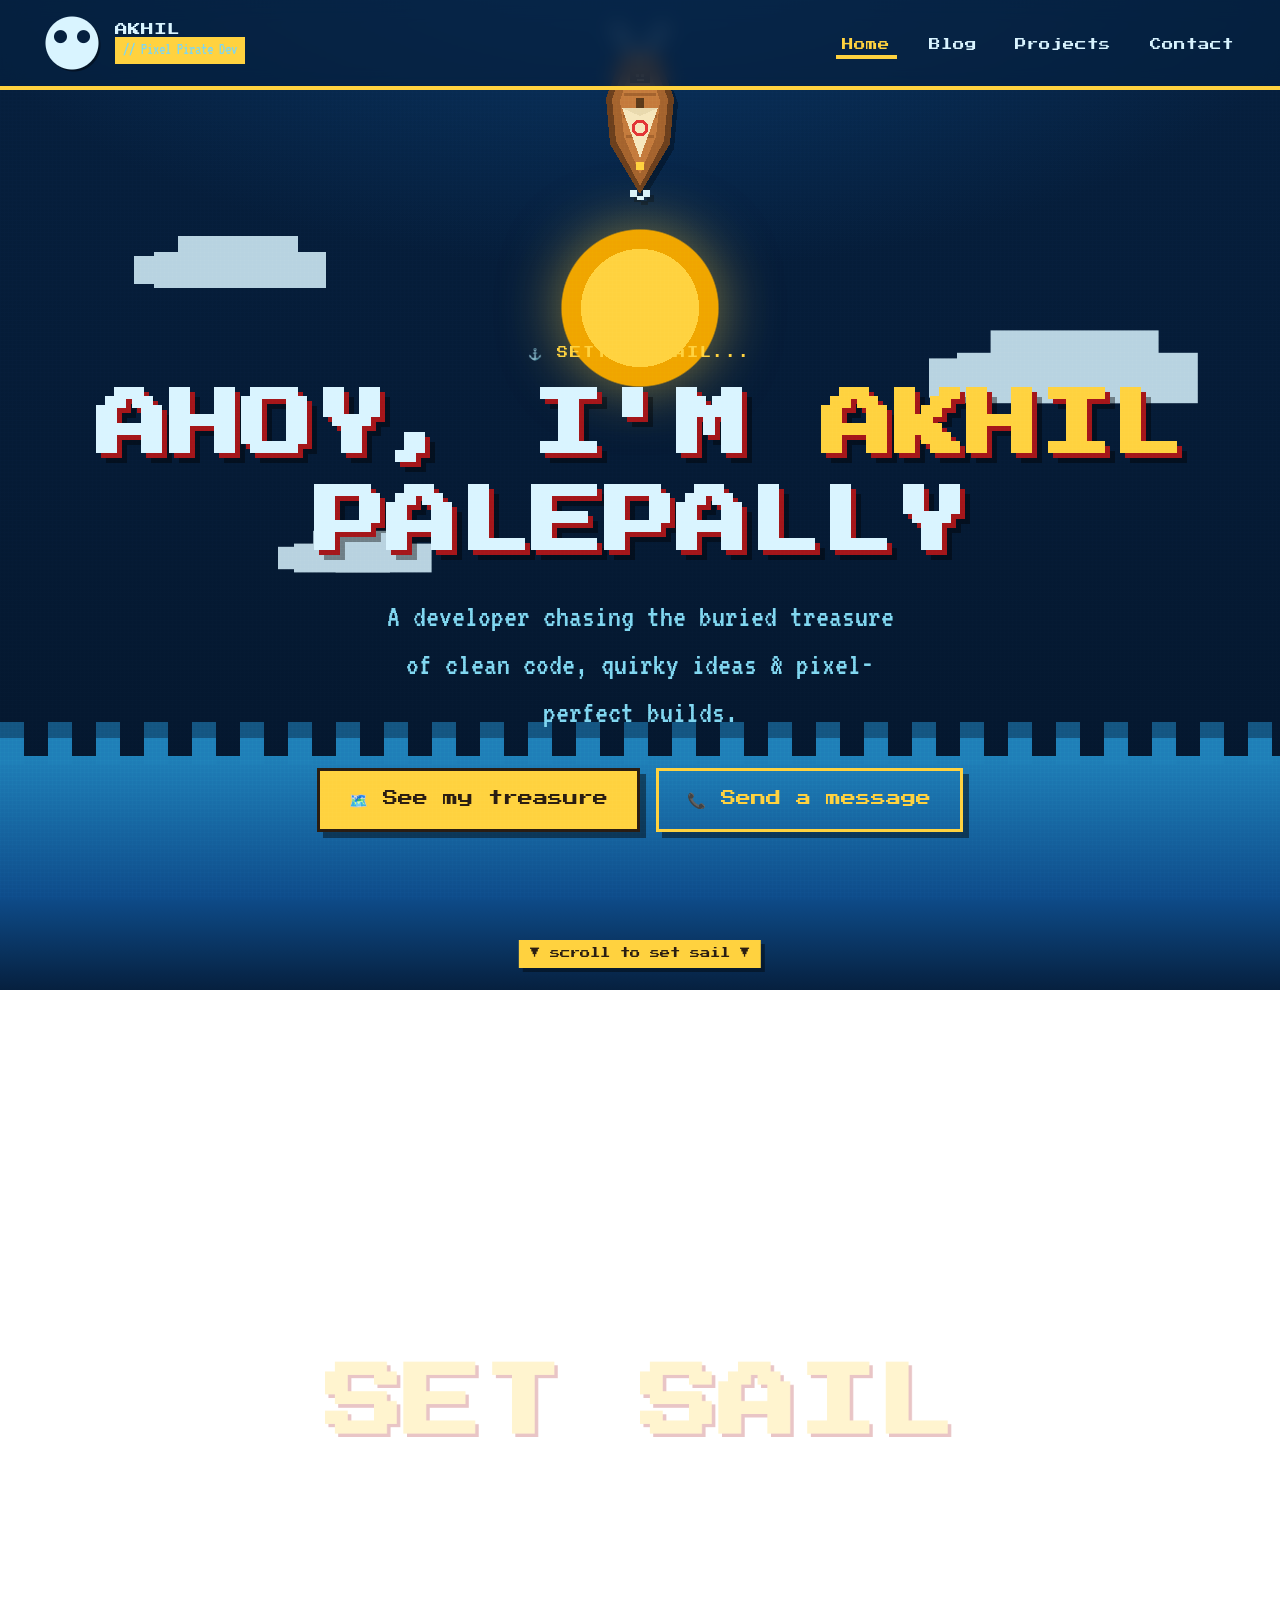
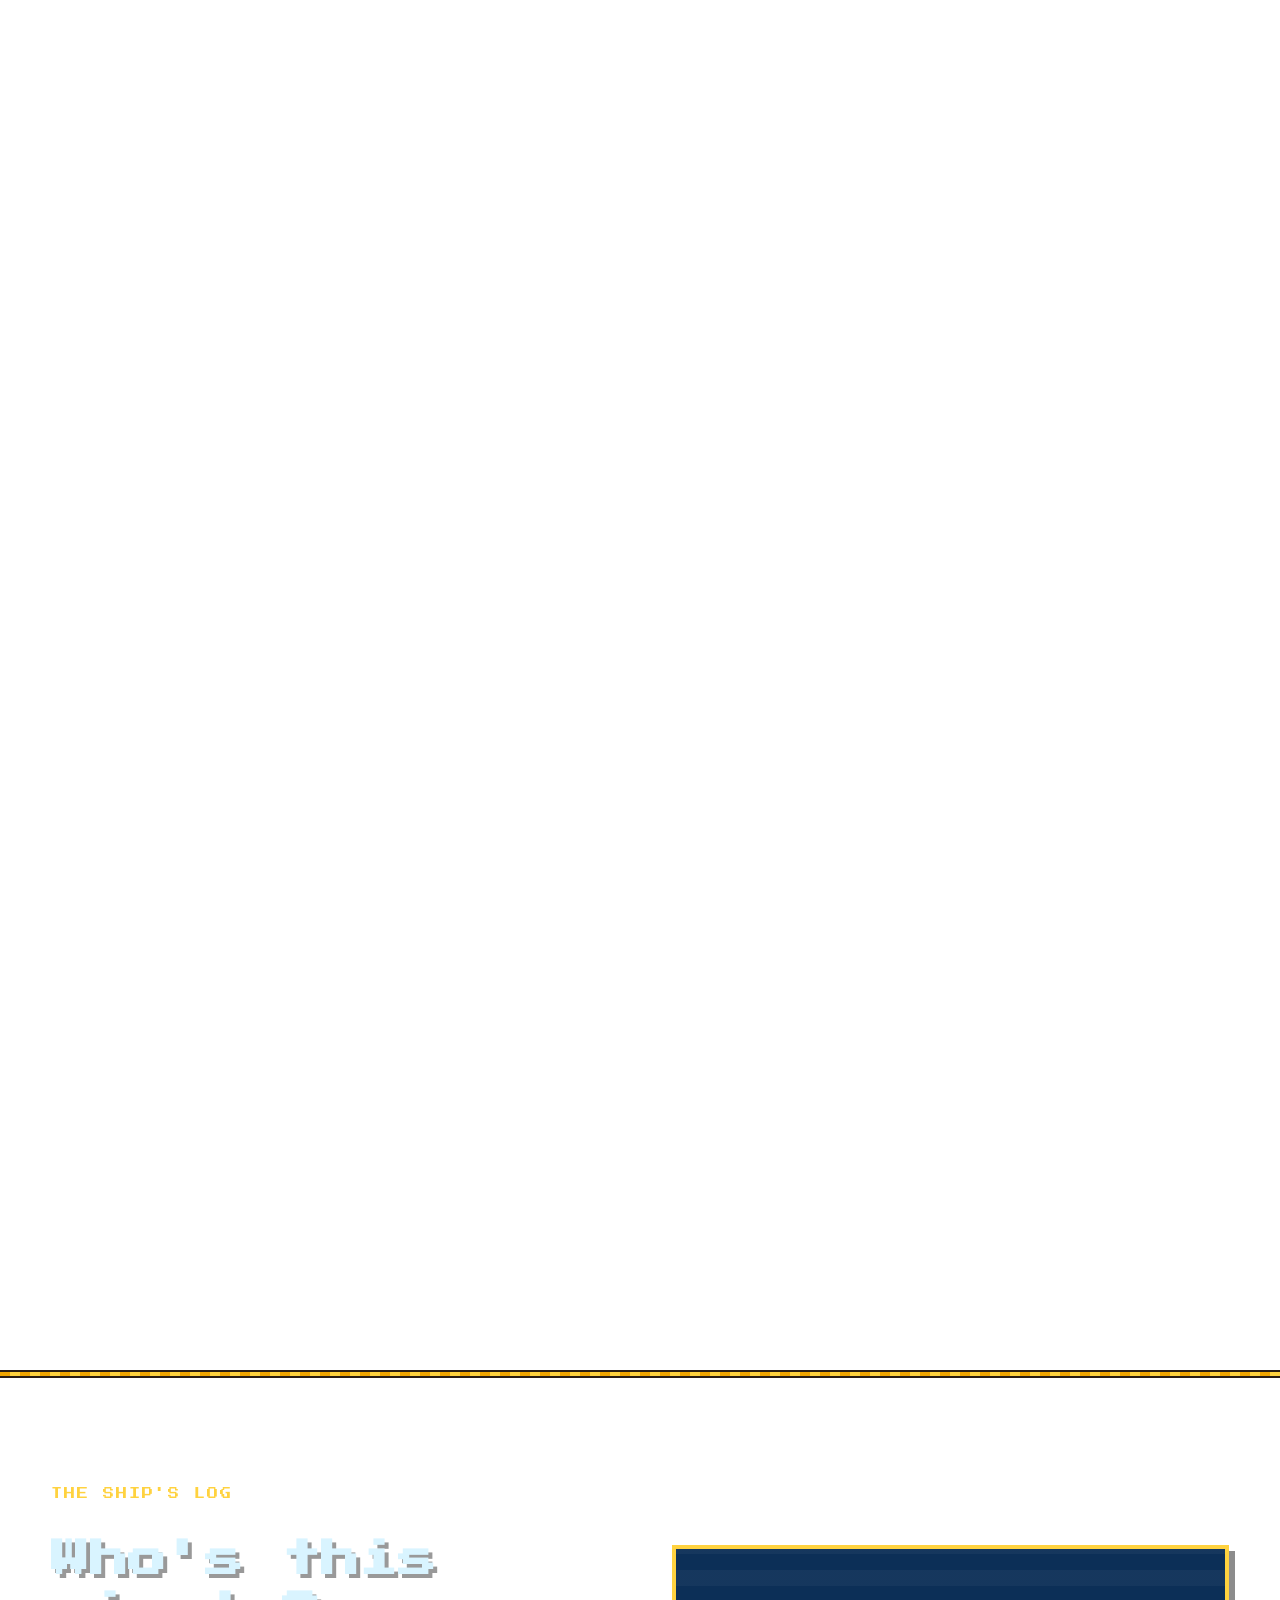
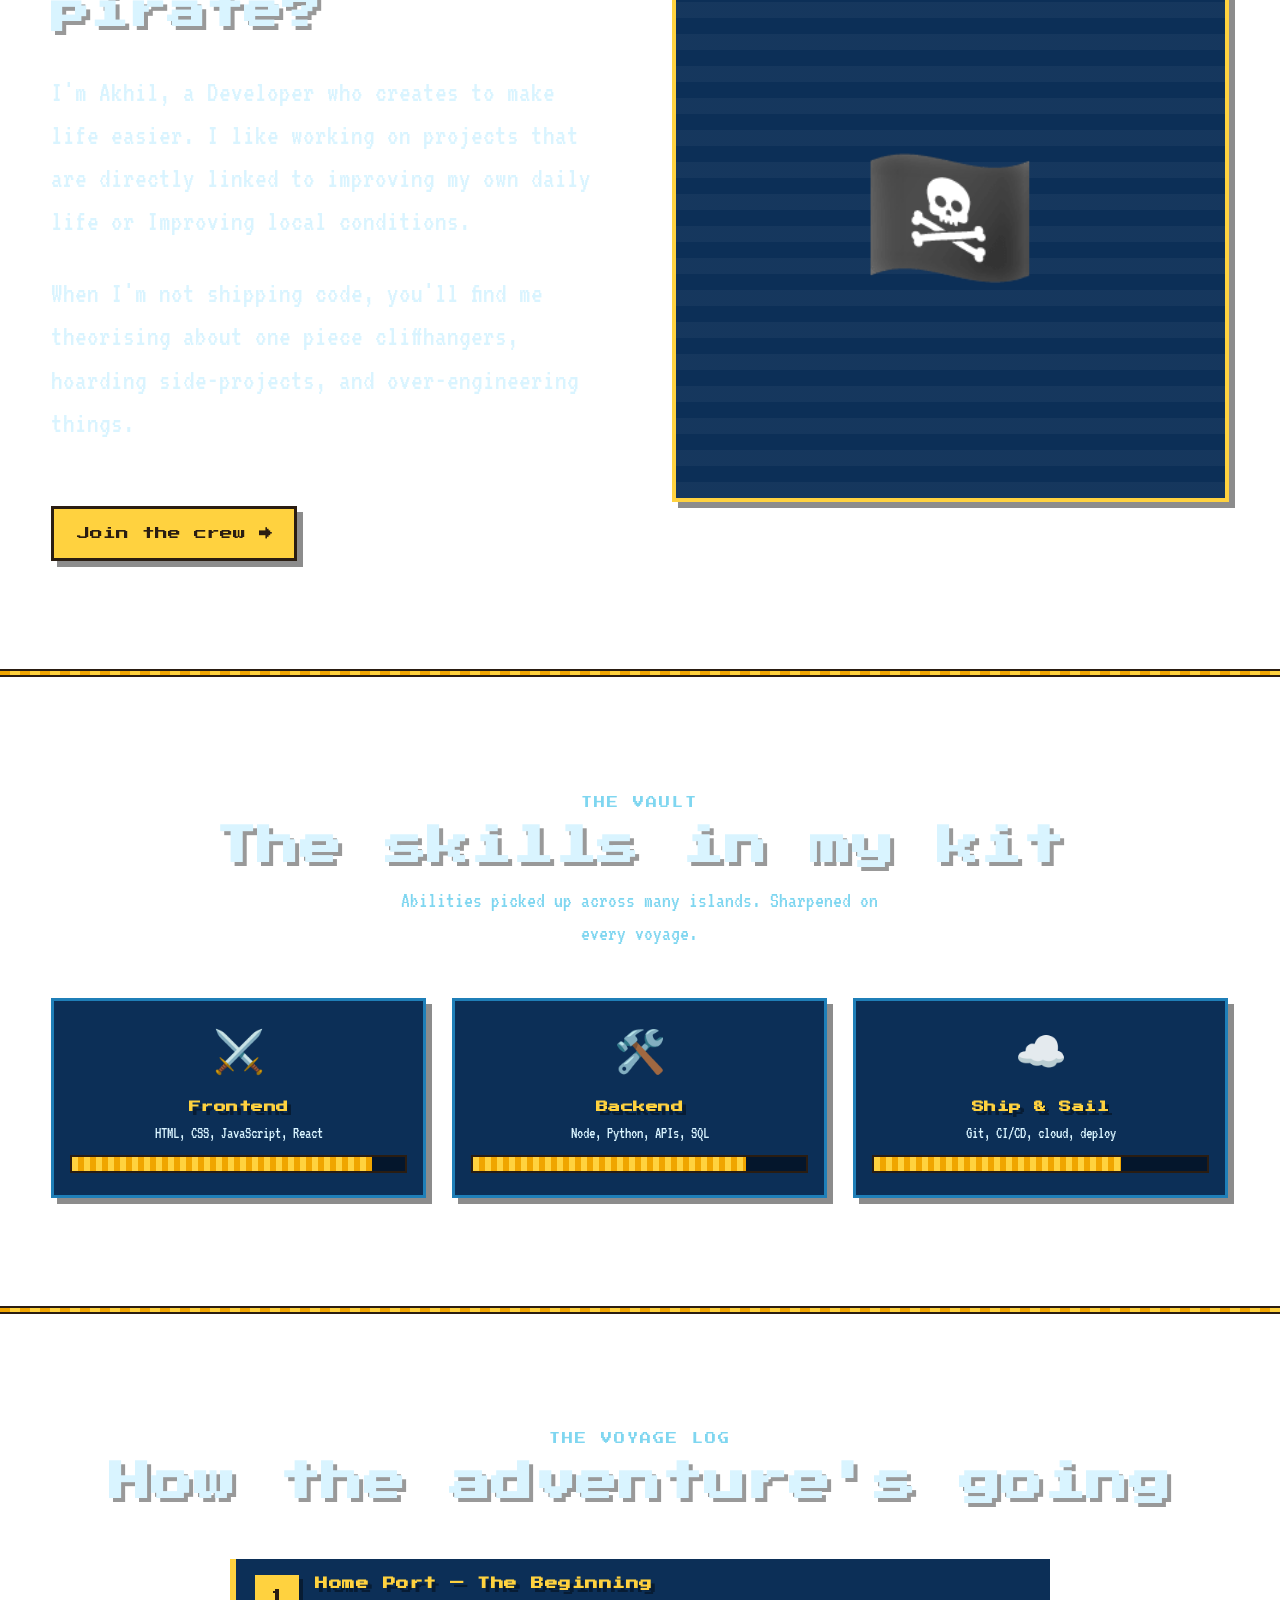
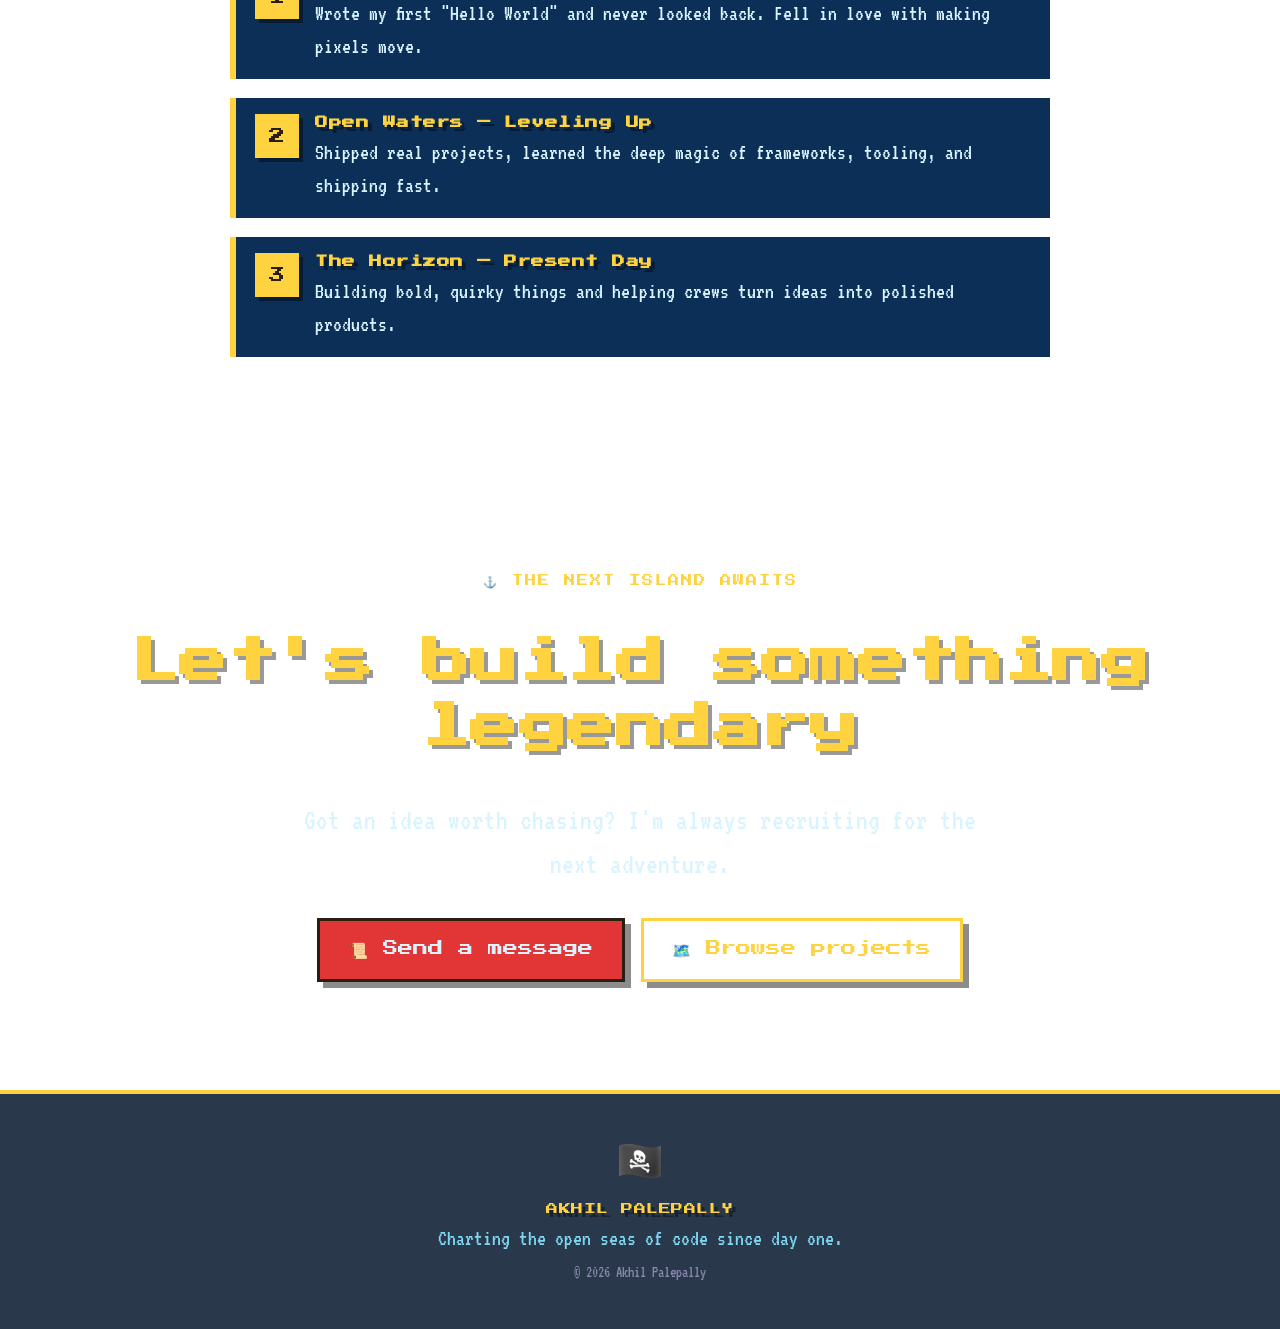
==== commit 7d29b65b: "Trace the boat's wake on the water as it sails - Add a full-viewport trail canvas (home page only, s" ====
--- a/index.html
+++ b/index.html
@@ -42,12 +42,12 @@
     </div>
 
     <div class="hero__content">
-      <p class="eyebrow">⚓ Now setting sail</p>
+      <p class="eyebrow">⚓ setting sail...</p>
       <h1>AHOY, I'M <span class="accent">AKHIL</span><br />PALEPALLY</h1>
       <p class="hero__sub">A developer chasing the buried treasure of clean code, quirky ideas &amp; pixel-perfect builds.</p>
       <div class="hero__cta">
         <a class="btn btn--big" href="projects.html">🗺️ See my treasure</a>
-        <a class="btn btn--ghost btn--big" href="contact.html">📞 Get in touch</a>
+        <a class="btn btn--ghost btn--big" href="contact.html">📞 Send a message </a>
       </div>
     </div>
 
@@ -73,8 +73,8 @@
       <div class="reveal-left">
         <p class="eyebrow">The Ship's Log</p>
         <h2 style="font-size: clamp(1.4rem, 4vw, 2.4rem); color: var(--foam);">Who's this pirate?</h2>
-        <p class="lead">I'm Akhil — a Developer who creates for joy. I like working on projects that are directly linked to improving my own daily life or Improving local conditions. </p>
-        <p class="lead">When I'm not shipping code, you'll find me theorising about cliffhangers, hoarding side-projects like treasure, and over-engineering things for the fun of it.</p>
+        <p class="lead">I'm Akhil, a Developer who creates to make life easier. I like working on projects that are directly linked to improving my own daily life or Improving local conditions. </p>
+        <p class="lead">When I'm not shipping code, you'll find me theorising about one piece cliffhangers, hoarding side-projects, and over-engineering things.</p>
         <a class="btn mt-2" href="contact.html">Join the crew →</a>
       </div>
       <div class="reveal-right panel-art">🏴‍☠️</div>
@@ -104,12 +104,6 @@
           <h3>Backend</h3>
           <p>Node, Python, APIs, SQL</p>
           <div class="meter"><span data-fill="82"></span></div>
-        </div>
-        <div class="fruit reveal d3">
-          <div class="emoji">🎨</div>
-          <h3>Design</h3>
-          <p>UI, pixel art, motion</p>
-          <div class="meter"><span data-fill="78"></span></div>
         </div>
         <div class="fruit reveal d4">
           <div class="emoji">☁️</div>
@@ -174,7 +168,7 @@
     <div class="jolly">🏴‍☠️</div>
     <p class="pixel" style="font-size: 0.75rem; color: var(--straw);">AKHIL PALEPALLY</p>
     <p>Charting the open seas of code since day one.</p>
-    <p class="small">© <span data-year></span> Akhil Palepally · Built with pixels &amp; pirate spirit.</p>
+    <p class="small">© <span data-year></span> Akhil Palepally</p>
   </footer>
 
   <script src="js/main.js"></script>
--- a/css/styles.css
+++ b/css/styles.css
@@ -652,54 +652,67 @@
 .muted { color: var(--sky); }
 
 /* -------------------------- THE SHIP (sailing) -------------------------- */
-/* Fixed mascot that tacks left/right across the page as you scroll.
-   Outer element = horizontal sway (set by JS). Inner = bob/rock (CSS). */
+/* Fixed mascot that flows DOWN the page (vertical position set by JS) and
+   sits BEHIND all content (z-index: -1) so it never obstructs text or UI.
+   Outer element = position + sway (JS). Inner = bob/rock (CSS). */
 .ship {
   position: fixed;
   left: 50%;
-  bottom: clamp(6px, 3vh, 34px);
-  width: clamp(96px, 14vw, 180px);
-  z-index: 60;
+  top: 0;
+  width: clamp(58px, 8vw, 96px);
+  z-index: -1;                 /* behind content — the boat flows through the page */
   pointer-events: none;
-  transform: translateX(-50%);
-  transition: transform 0.25s linear;
+  /* default (pre-JS / reduced-motion): parked mid-page, centred */
+  transform: translate(-50%, 45vh);
+  transition: transform 0.35s var(--ease);
   will-change: transform;
-  filter: drop-shadow(5px 7px 0 rgba(0, 0, 0, 0.35));
+  filter: drop-shadow(4px 5px 0 rgba(0, 0, 0, 0.3));
+}
+/* the boat's wake trail (canvas injected by JS) — behind the boat & content */
+.ship-trail {
+  position: fixed;
+  inset: 0;
+  z-index: -2;
+  pointer-events: none;
 }
 .ship .ship-inner {
-  transform-origin: 50% 80%;
-  animation: ship-bob 3.4s ease-in-out infinite;
+  transform-origin: 50% 55%;
+  animation: ship-bob 3.6s ease-in-out infinite;
 }
 .ship svg { width: 100%; height: auto; display: block; }
 
-/* little wake under the ship */
-.ship .wake {
-  position: absolute;
-  left: 50%;
-  bottom: -6px;
-  width: 70%;
-  height: 10px;
-  transform: translateX(-50%);
-  background: repeating-linear-gradient(90deg,
-    var(--foam) 0 8px, transparent 8px 16px);
-  opacity: 0.7;
-  animation: ship-wake 1.6s linear infinite;
+/* foam streaming off the stern (the wake) + spray at the bow */
+.ship .wake-foam {
+  transform-box: fill-box;
+  transform-origin: 50% 100%;
+  animation: wake-stream 1.6s linear infinite;
+}
+.ship .bow-foam {
+  transform-box: fill-box;
+  transform-origin: 50% 0%;
+  animation: bow-spray 1.1s ease-in-out infinite;
 }
 @keyframes ship-bob {
-  0%, 100% { transform: translateY(0) rotate(-2deg); }
-  50% { transform: translateY(-8px) rotate(2deg); }
-}
-@keyframes ship-wake {
-  from { background-position: 0 0; }
-  to { background-position: 16px 0; }
+  0%, 100% { transform: rotate(-2.5deg) translateY(0); }
+  50% { transform: rotate(2.5deg) translateY(-4px); }
+}
+@keyframes wake-stream {
+  0%   { opacity: 0.12; transform: translateY(6px) scaleX(0.7); }
+  45%  { opacity: 0.7; }
+  100% { opacity: 0; transform: translateY(-12px) scaleX(1.4); }
+}
+@keyframes bow-spray {
+  0%, 100% { opacity: 0.45; transform: translateY(0) scale(1); }
+  50%      { opacity: 0.95; transform: translateY(3px) scale(1.18); }
 }
 
 @media (max-width: 540px) {
-  .ship { opacity: 0.9; width: 92px; }
+  .ship { opacity: 0.85; width: 54px; }
 }
 @media (prefers-reduced-motion: reduce) {
-  .ship .ship-inner { animation: none; }
-  .ship .wake { animation: none; }
+  .ship .ship-inner,
+  .ship .wake-foam,
+  .ship .bow-foam { animation: none; }
 }
 
 /* ----------------------------- Responsive ------------------------------- */
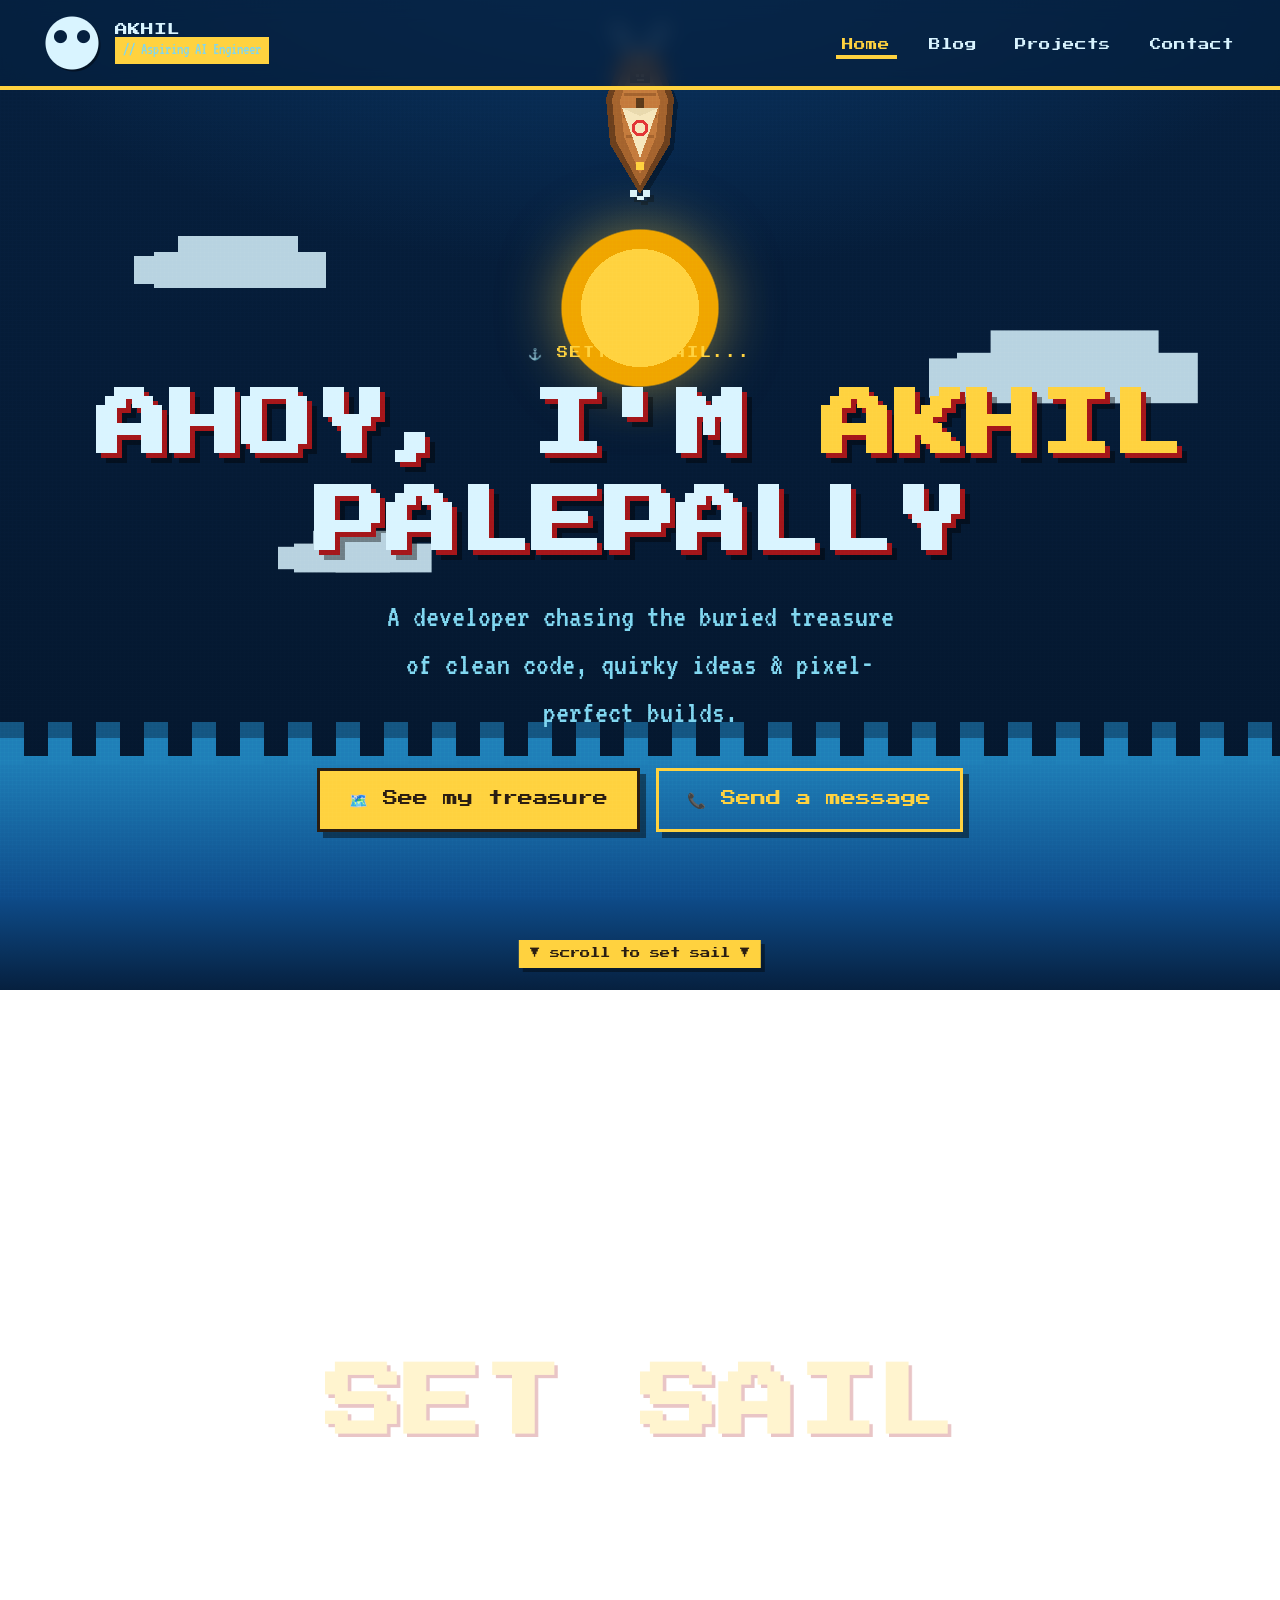
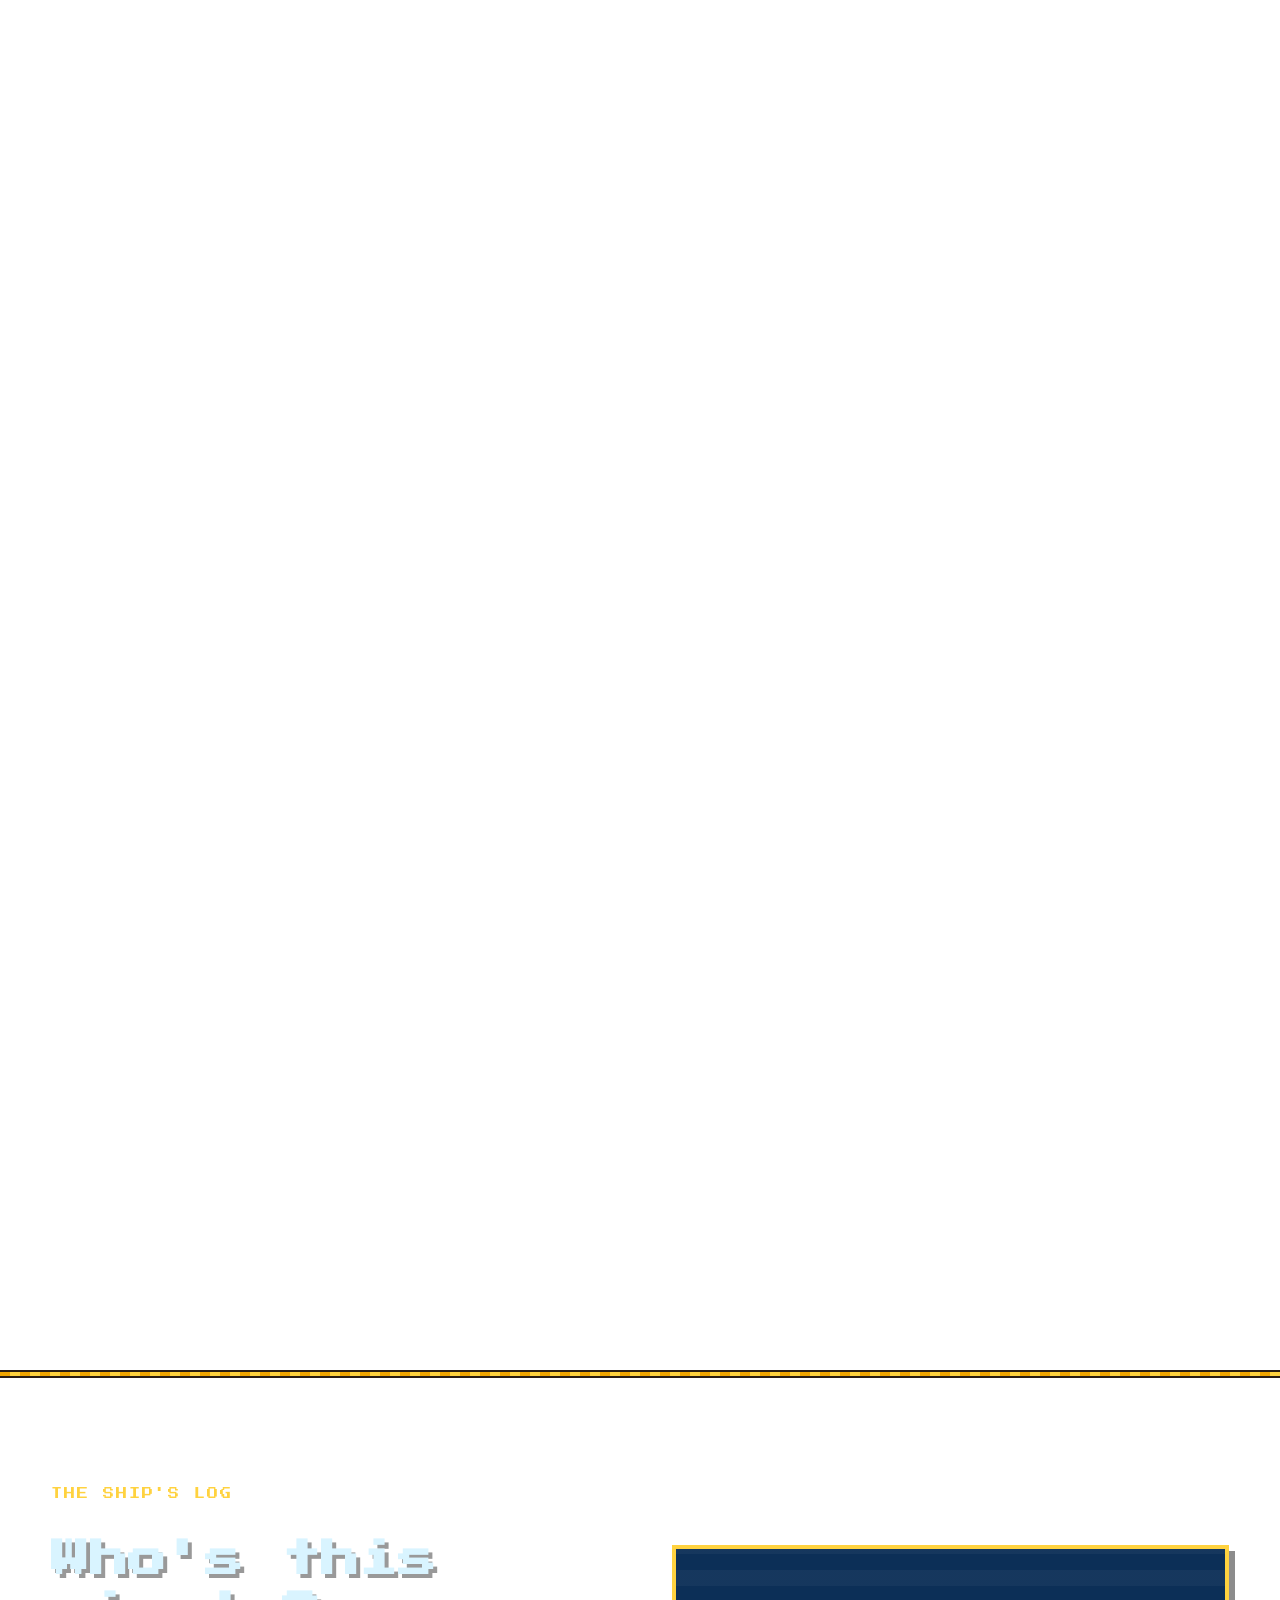
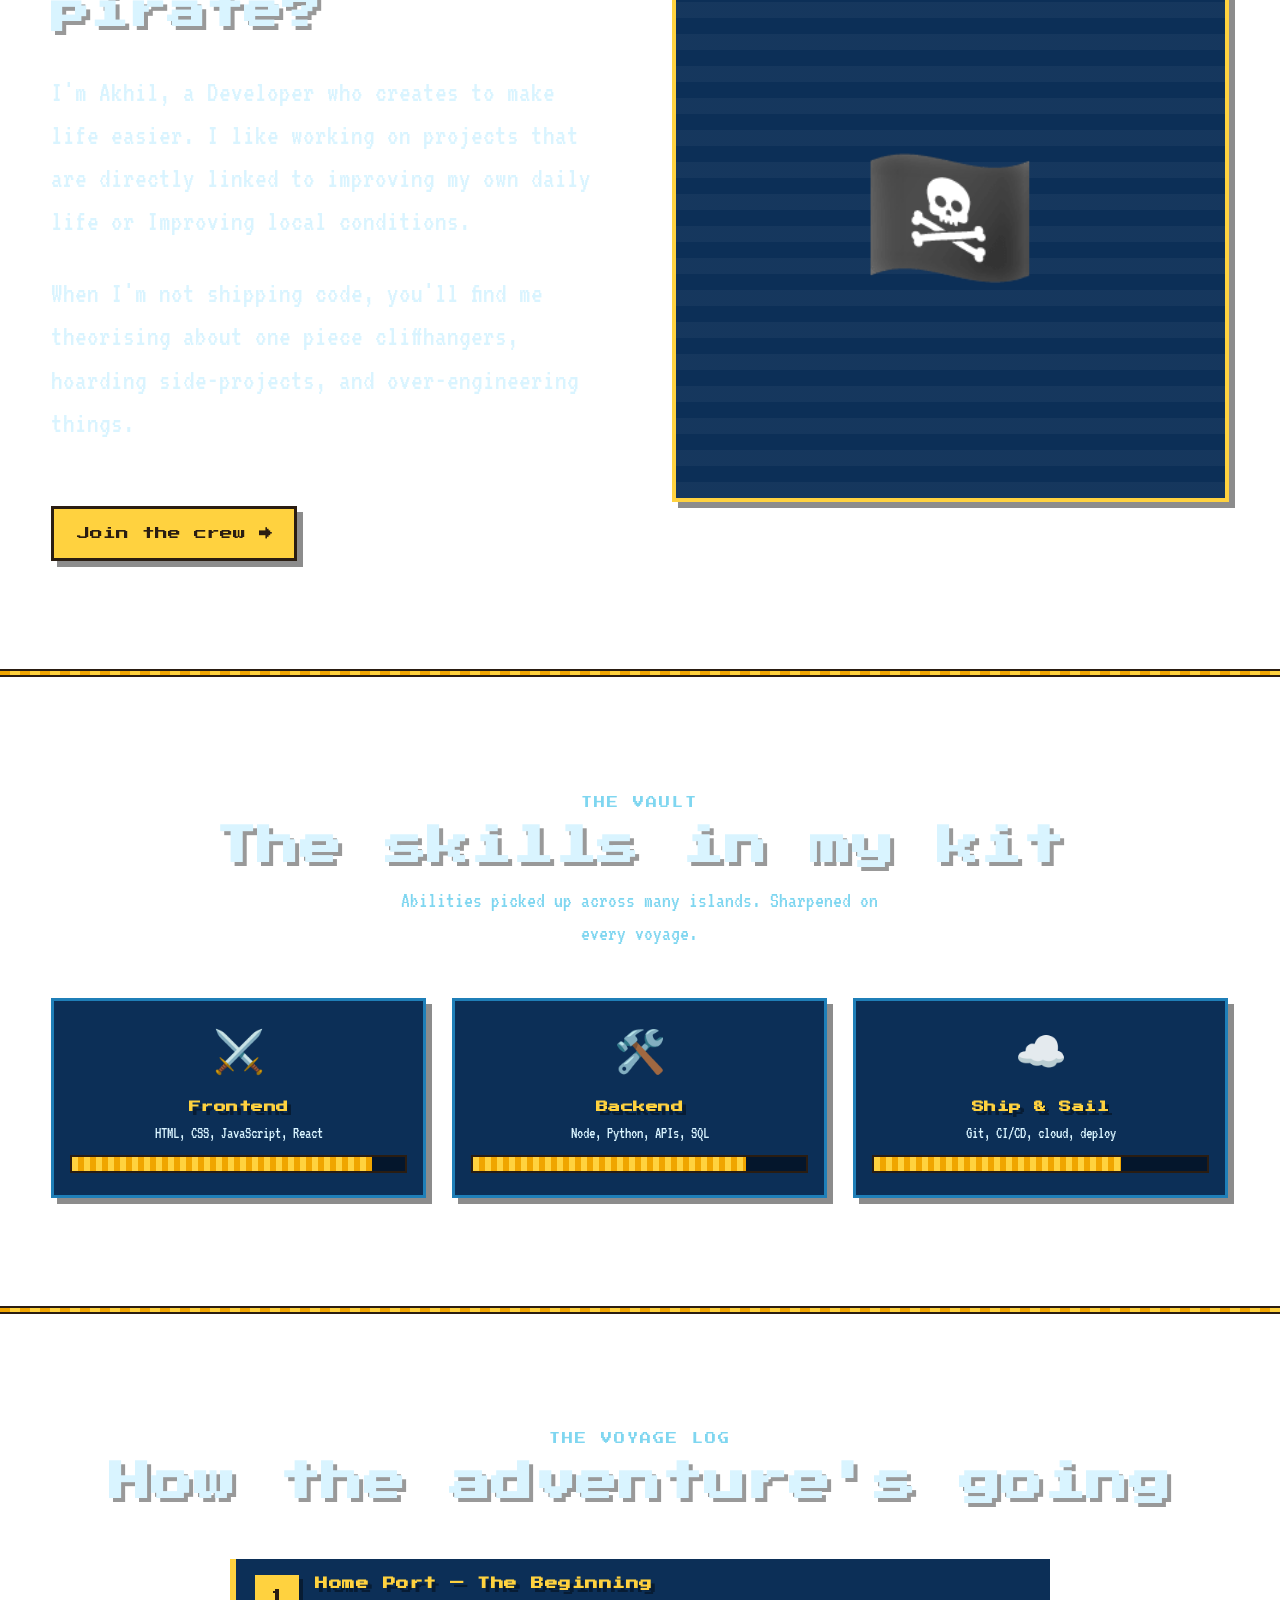
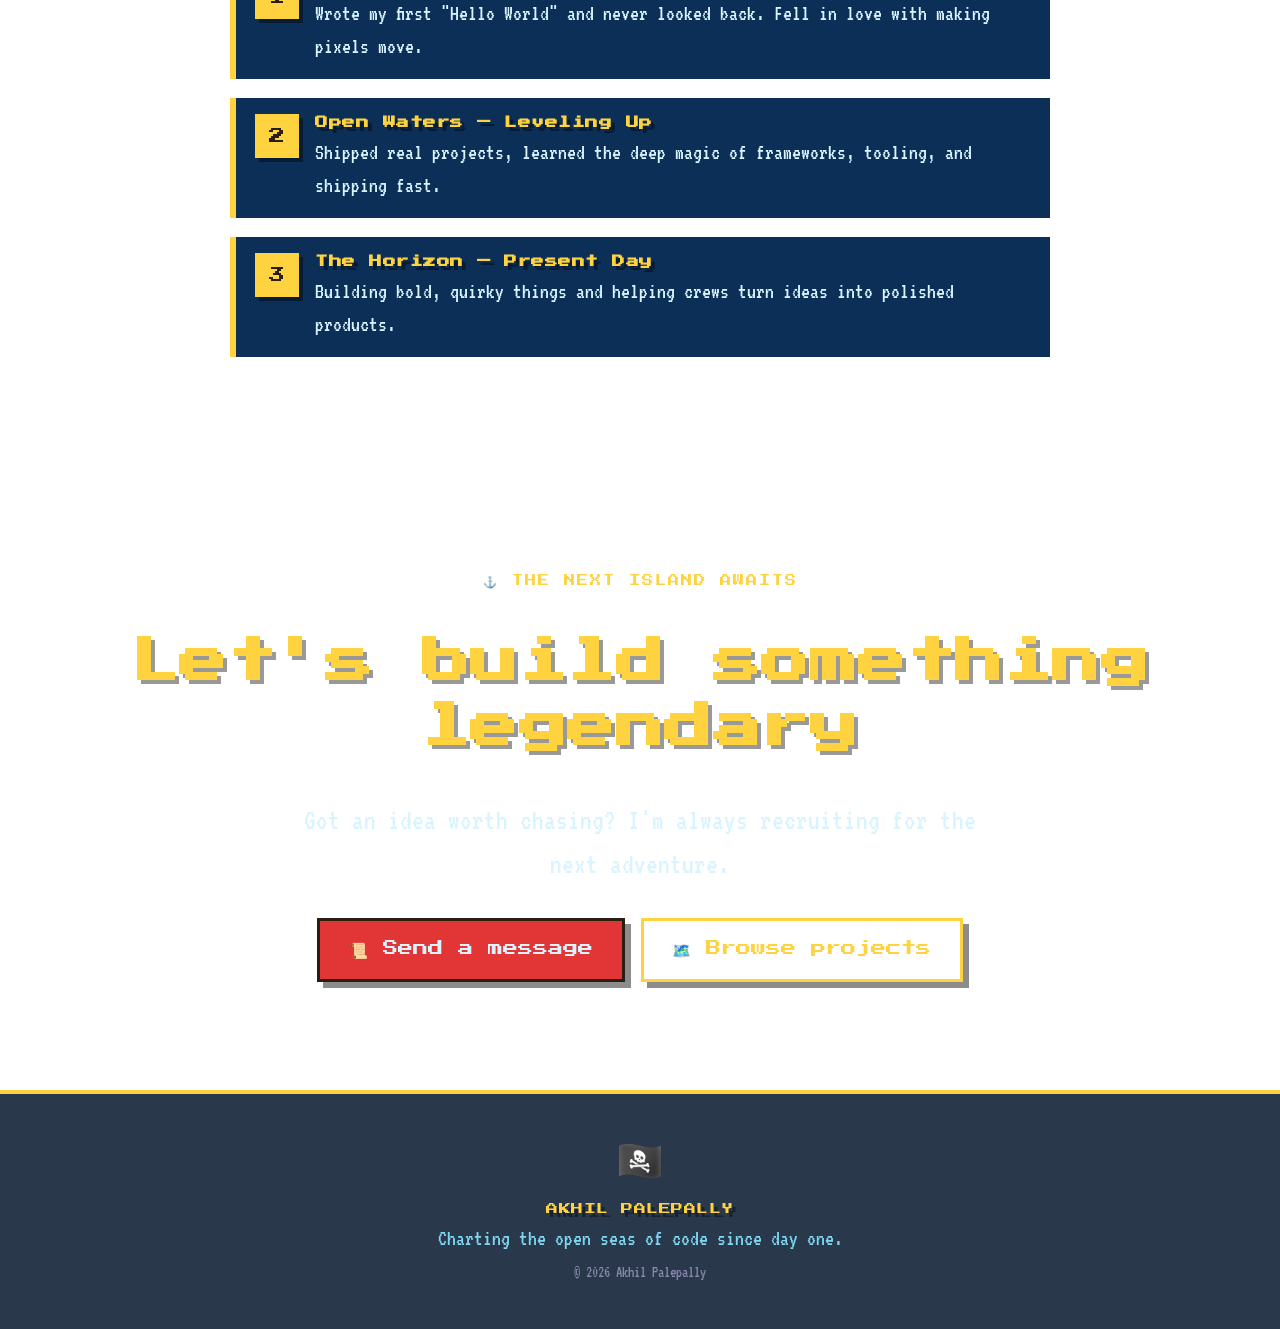
==== commit e00bee8d: "edited nav text" ====
--- a/index.html
+++ b/index.html
@@ -19,7 +19,7 @@
   <nav class="nav">
     <a class="brand" href="index.html">
       <span class="skull" aria-hidden="true"></span>
-      <span class="name">AKHIL<span class="tag">// Pixel Pirate Dev</span></span>
+      <span class="name">AKHIL<span class="tag">// Aspiring AI Engineer</span></span>
     </a>
     <button class="nav-toggle" aria-expanded="false" aria-label="Toggle menu">☰</button>
     <ul class="nav-links">
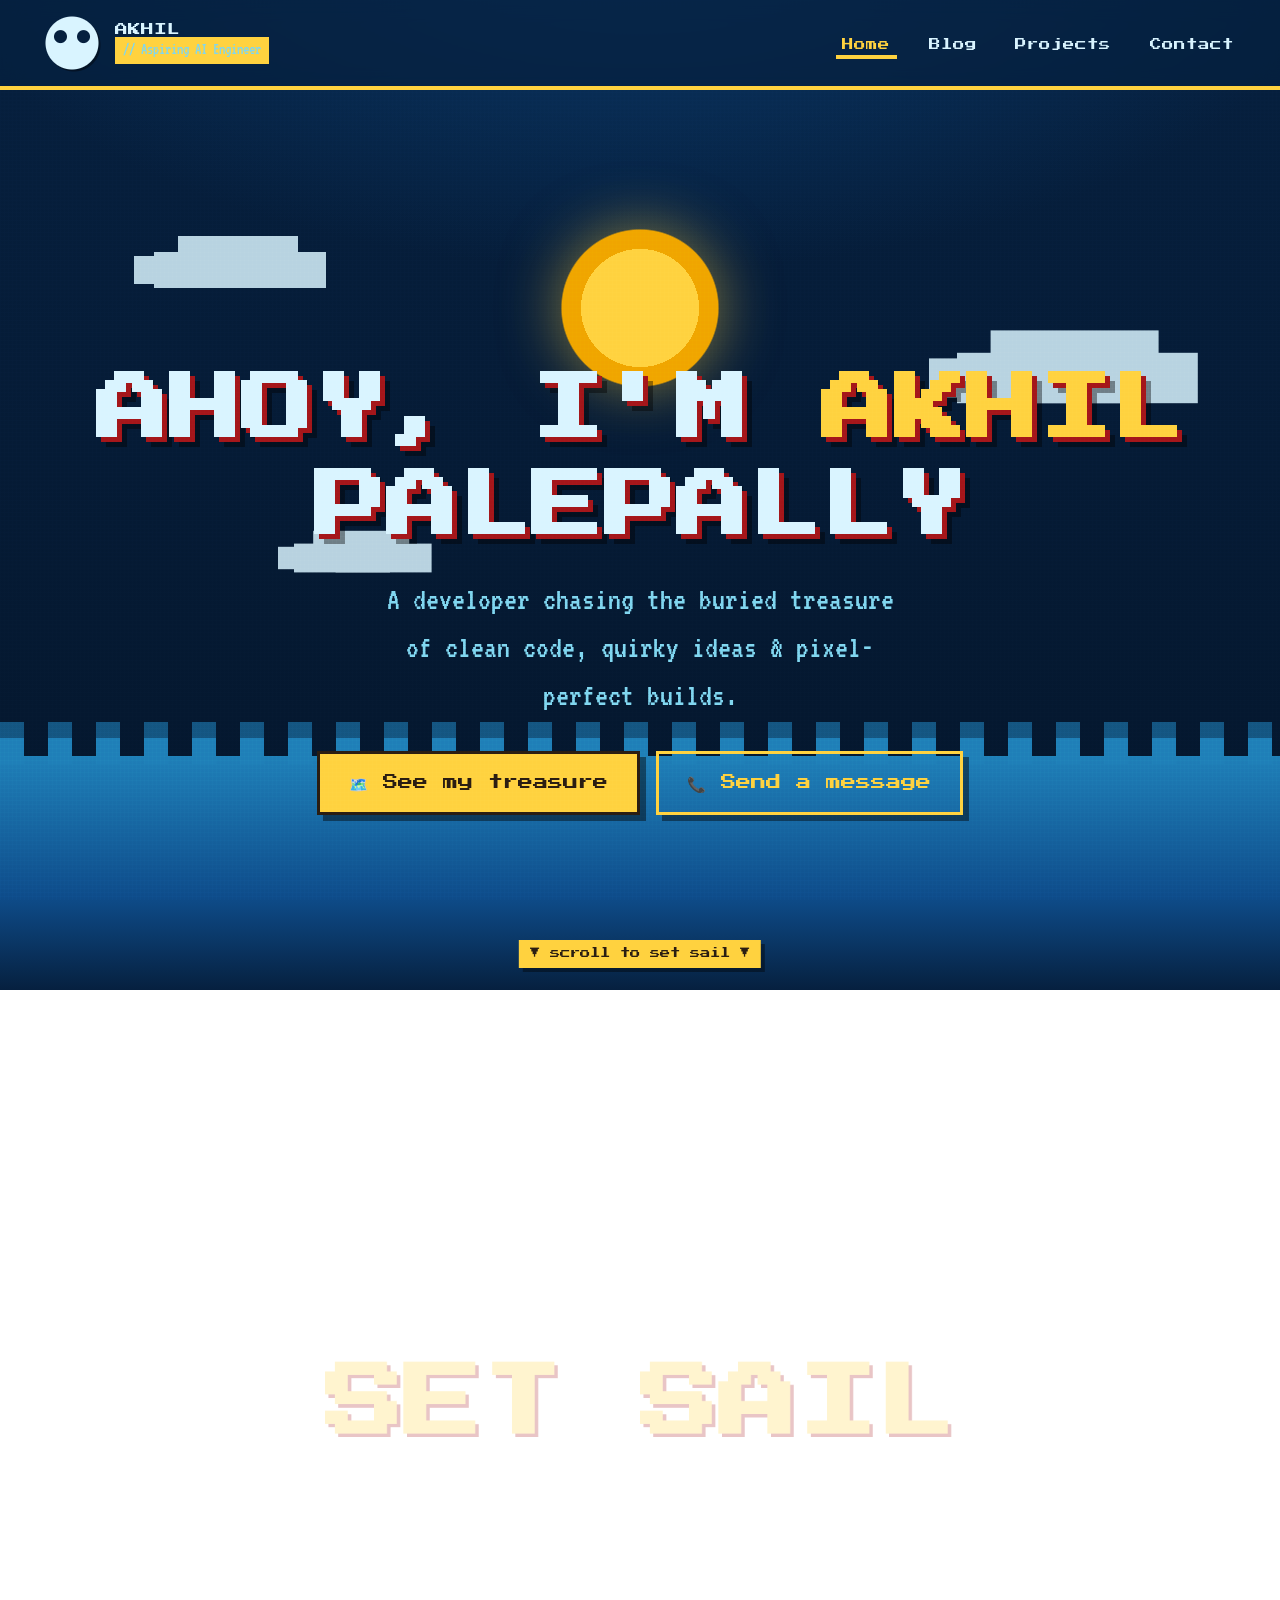
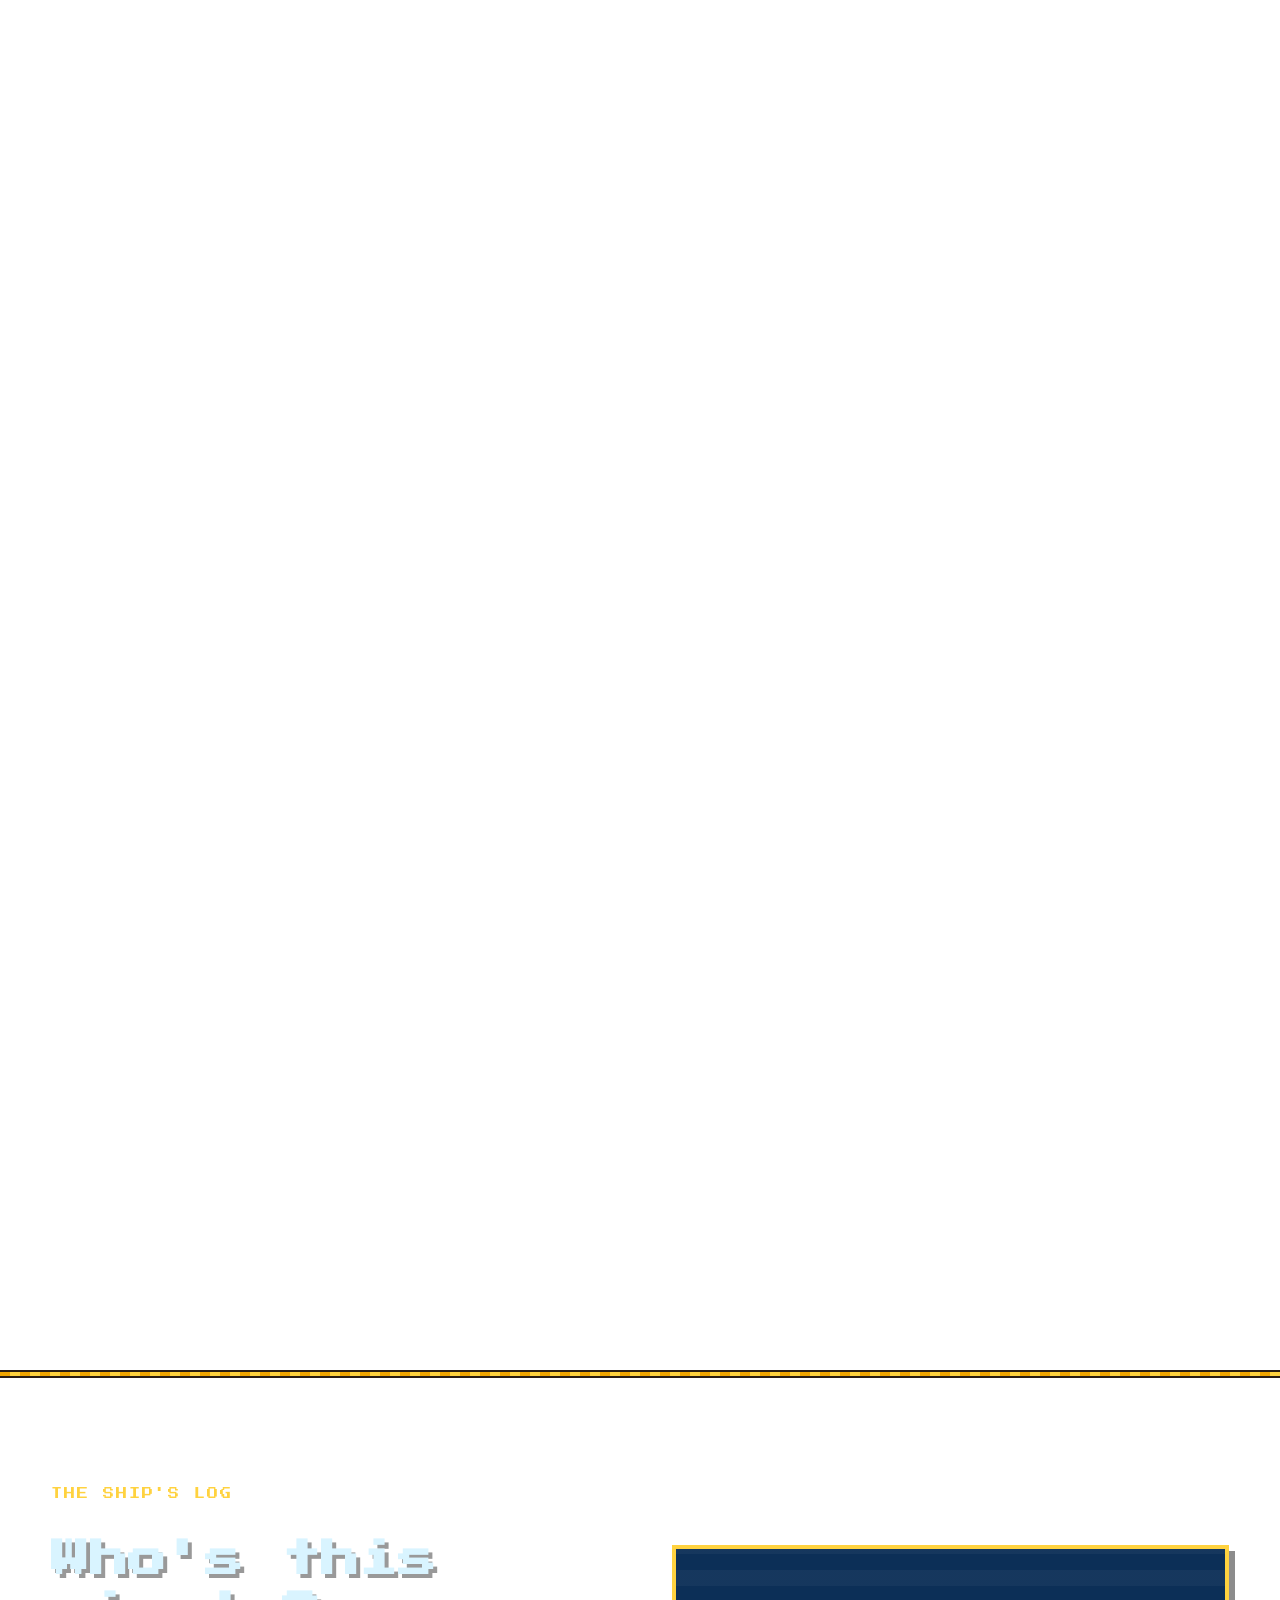
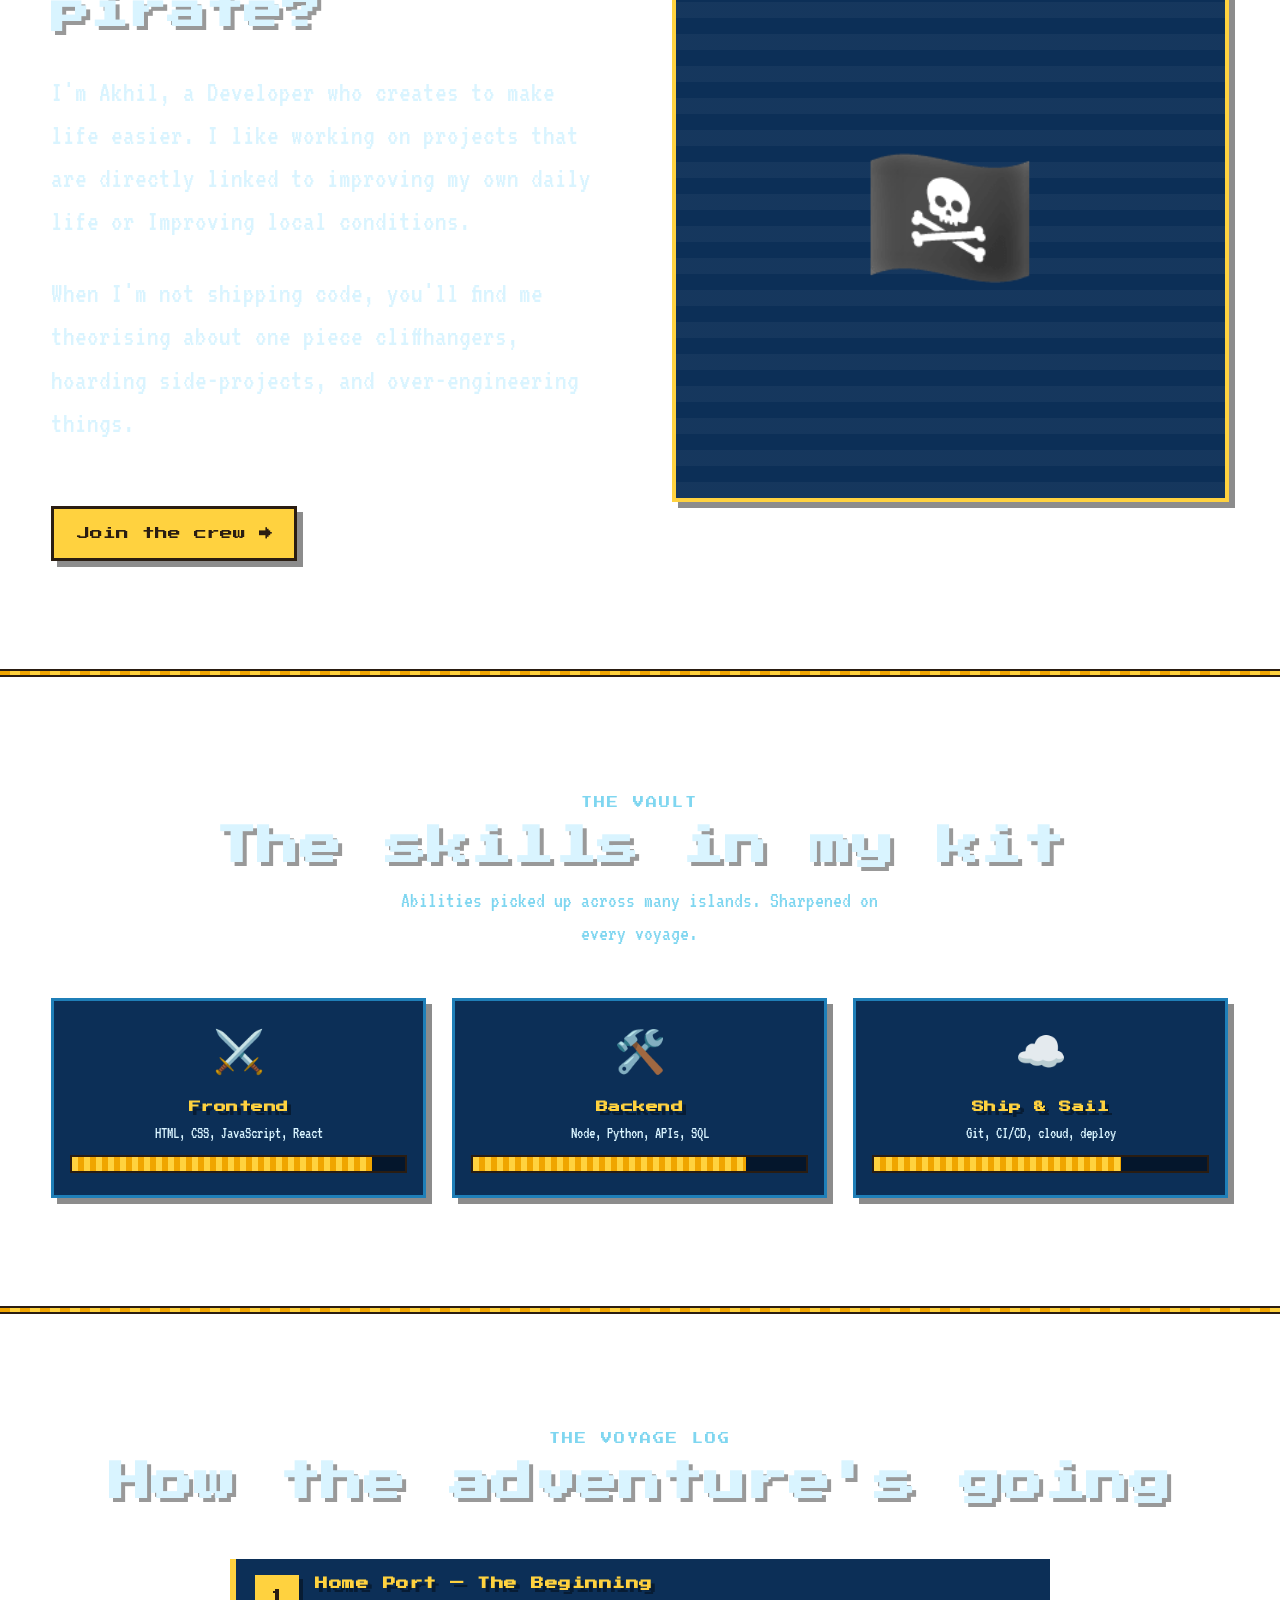
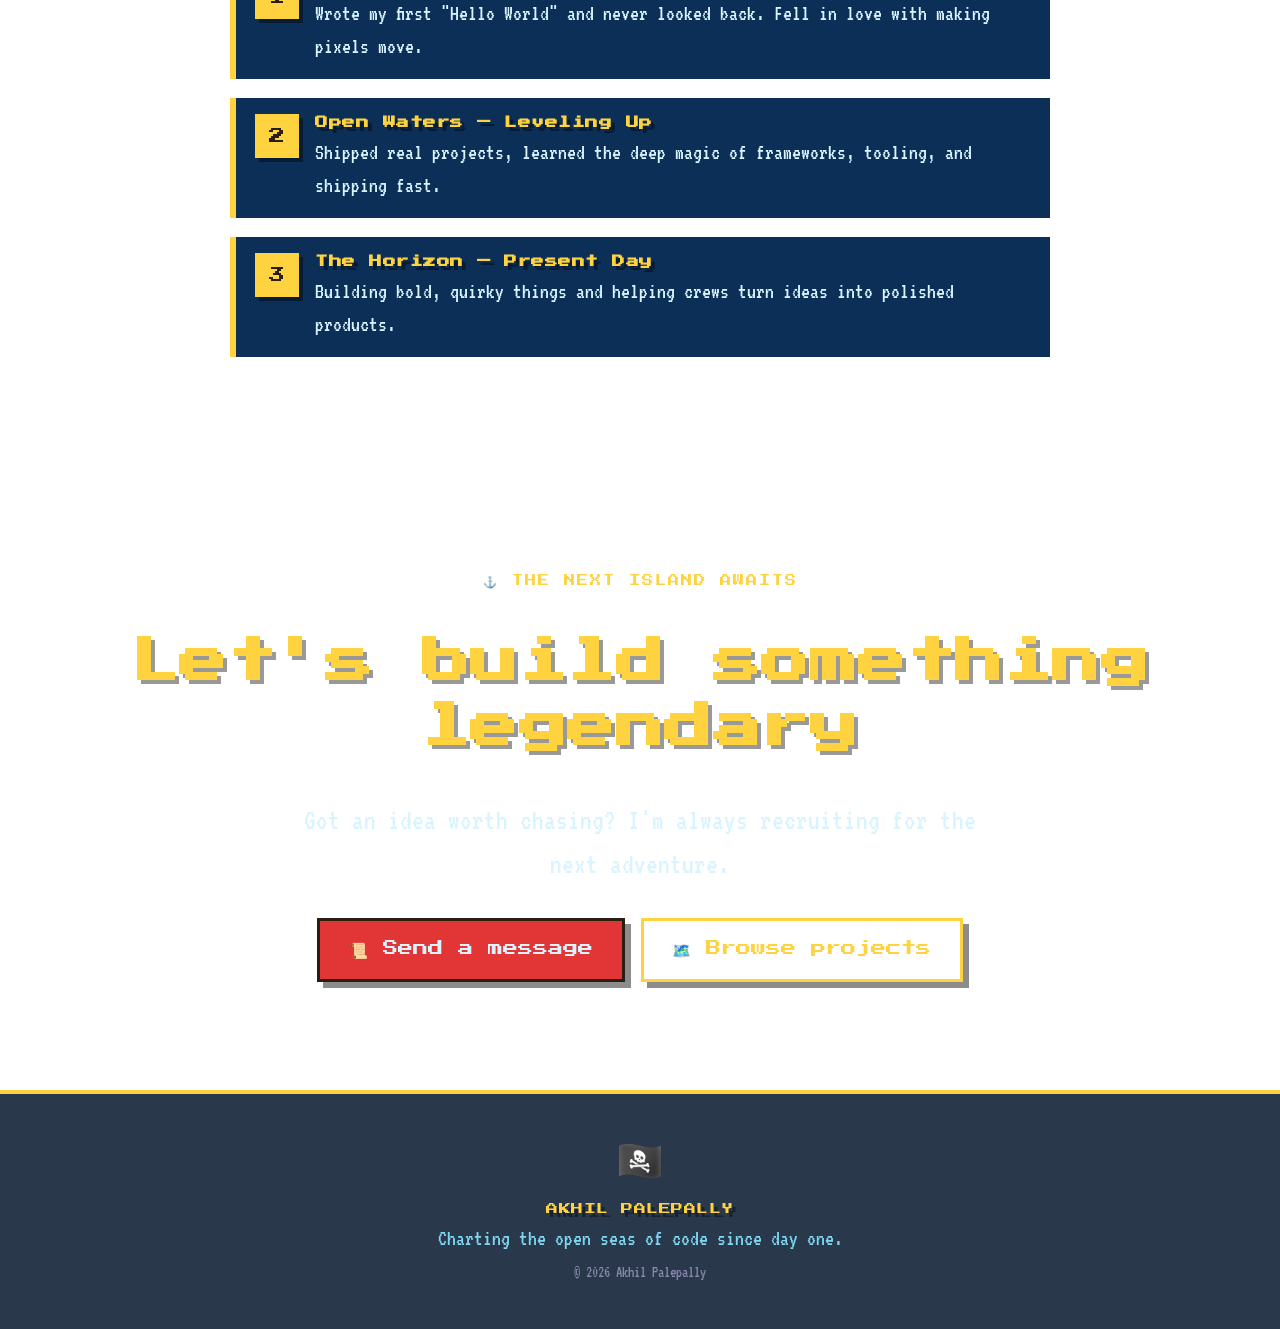
==== commit f6d8a29d: "edited text in index" ====
--- a/index.html
+++ b/index.html
@@ -42,7 +42,6 @@
     </div>
 
     <div class="hero__content">
-      <p class="eyebrow">⚓ setting sail...</p>
       <h1>AHOY, I'M <span class="accent">AKHIL</span><br />PALEPALLY</h1>
       <p class="hero__sub">A developer chasing the buried treasure of clean code, quirky ideas &amp; pixel-perfect builds.</p>
       <div class="hero__cta">
--- a/css/styles.css
+++ b/css/styles.css
@@ -664,7 +664,7 @@
   pointer-events: none;
   /* default (pre-JS / reduced-motion): parked mid-page, centred */
   transform: translate(-50%, 45vh);
-  transition: transform 0.35s var(--ease);
+  transition: transform 0.35s var(--ease), opacity 0.5s var(--ease);
   will-change: transform;
   filter: drop-shadow(4px 5px 0 rgba(0, 0, 0, 0.3));
 }
